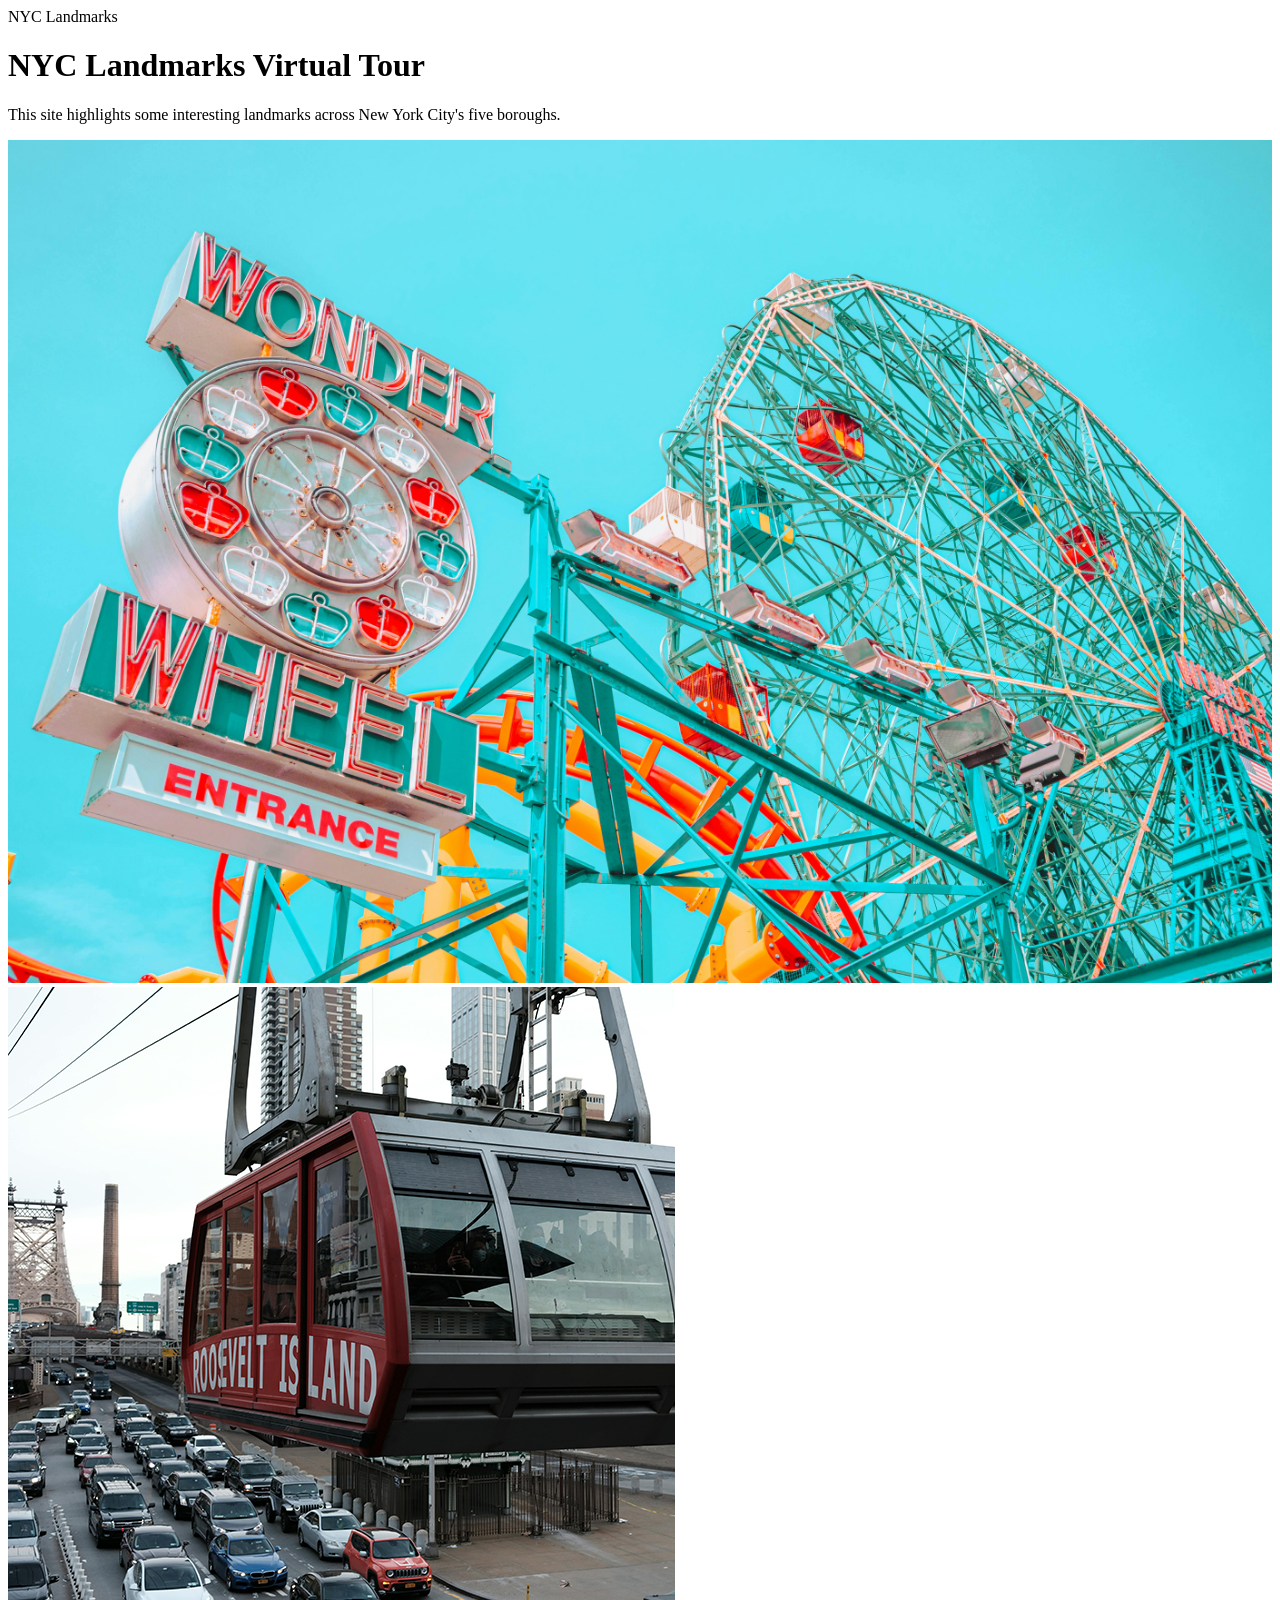
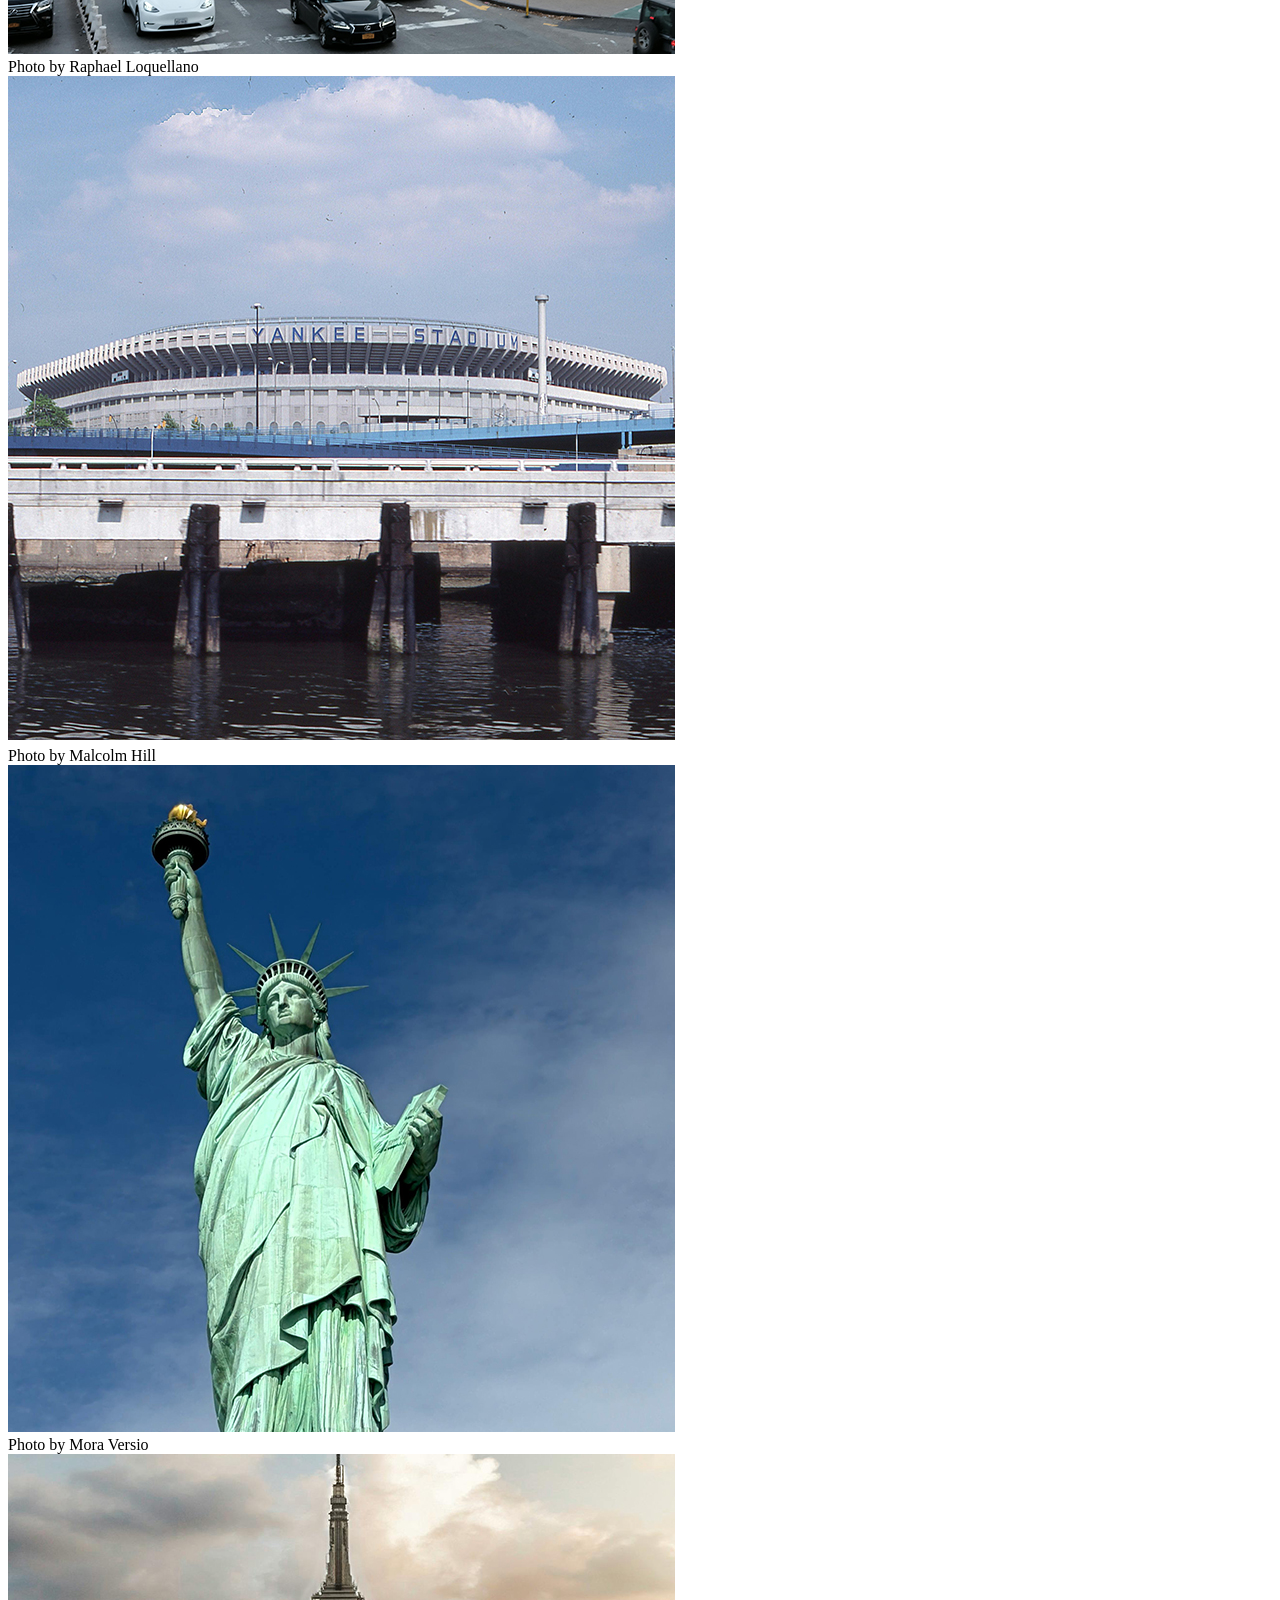
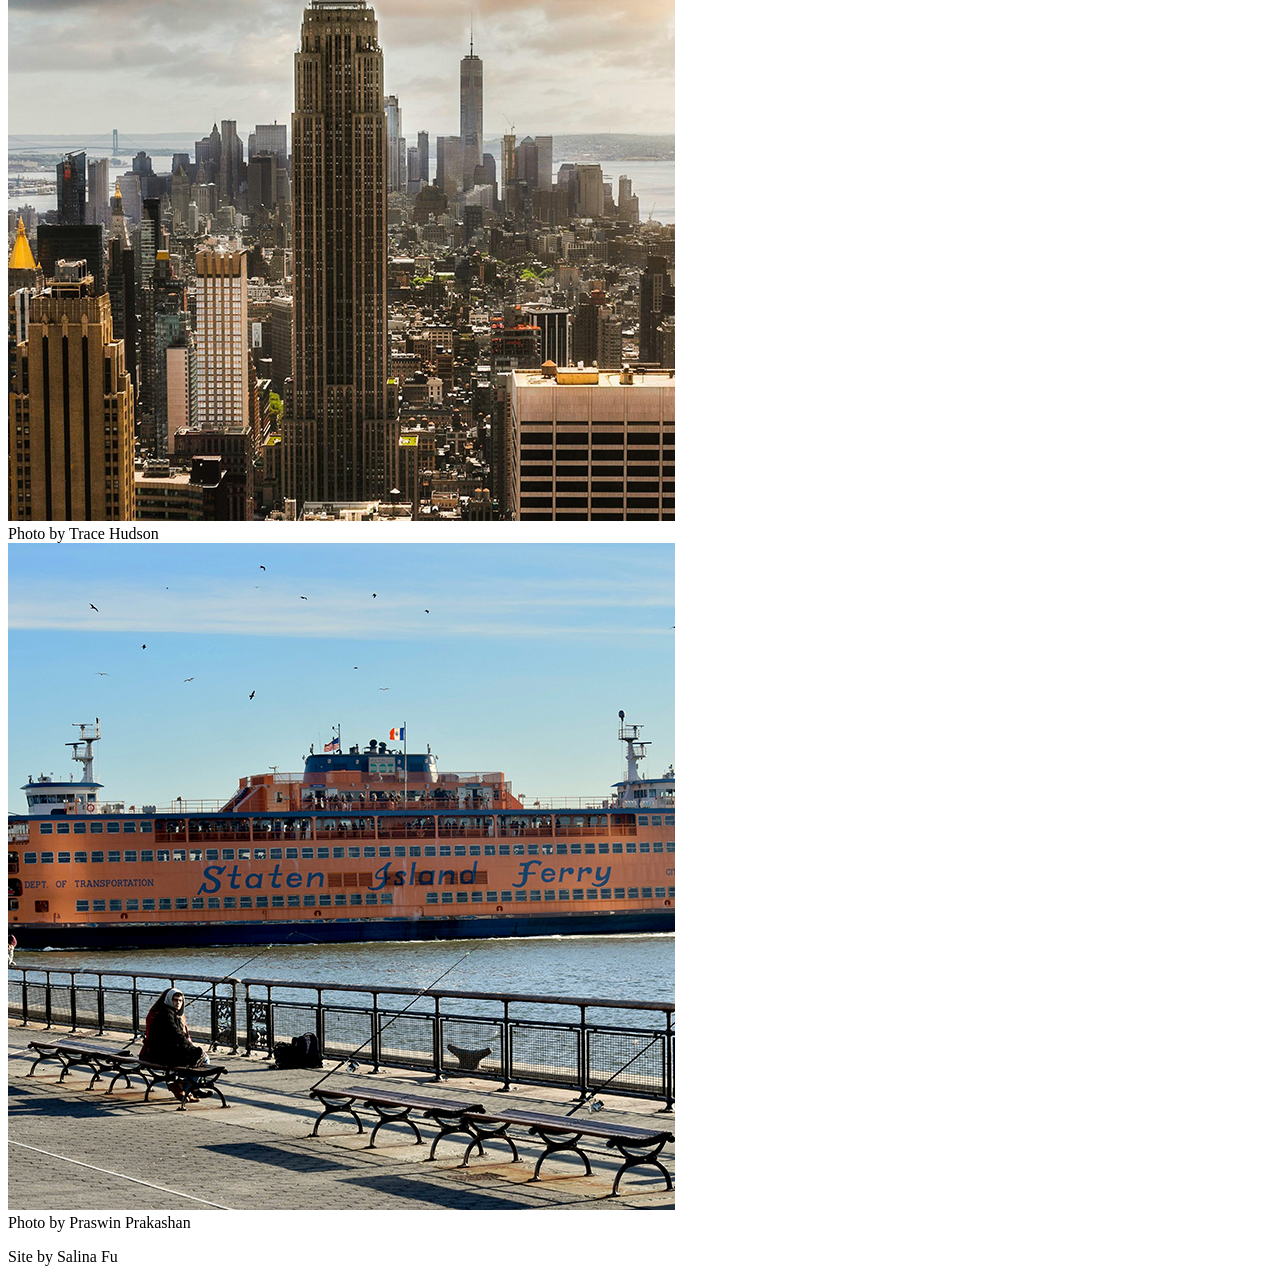
==== index.html @ 695ad131 "added picture tag" ====
<!DOCTYPE html>
<html lang="en">
<head>
    <meta charset="UTF-8">
    <meta name="viewport" content="width=device-width, initial-scale=1.0">
    <link rel="stylesheet" href="style.css">
    <title>Document</title>
</head>
<body>
    <header>
        <div class="site-title">NYC Landmarks</div>
    </header>

    <main>
        <h1>NYC Landmarks Virtual Tour</h1>
        <p class="intro">This site highlights some interesting landmarks across New York City's five boroughs.</p>

        <!-- Featured image using <picture> -->
        <picture>
            <!-- Large screens (desktop/tablet) -->
            <source
            media="(min-width: 645px)"
            srcset="images/pexels-kelsey-caroline-774981359-19122990.jpg">

            <!-- Small screens (mobile) -->
            <source
            media="(max-width: 644px)"
            srcset="images/square/pexels-kelsey-caroline-774981359-19122990.jpg">

            <!-- Fallback image -->
            <img
            src="images/square/pexels-kelsey-caroline-774981359-19122990.jpg"
            alt="Wonder Wheel ferris wheel at Coney Island">
        </picture>

        <div class="landmarks-grid">
            <!--
            <figure>
                <img src="images/square/pexels-kelsey-caroline-774981359-19122990.jpg" alt="Wonder Wheel ferris wheel at Coney Island">
                <figcaption><a href="https://www.pexels.com/photo/ferris-wheel-in-amusement-park-19122990/">Photo by Kelsey Caroline</a></figcaption>
          </figure>
          -->

            <figure>
                <img src="images/square/pexels-loquellano-12404963.jpg" alt="Roosevelt Island Tramway leaving Manhattan">
                <figcaption><a href="https://www.pexels.com/photo/cable-car-above-city-street-12404963/"></a>Photo by Raphael Loquellano</figcaption>
            </figure>

            <figure>
                <img src="images/square/pexels-malcolmhill-12360516.jpg" alt="Yankee Stadium seen from the water with stadium title visible.">
                <figcaption><a href="https://www.pexels.com/photo/yankee-stadium-under-the-blue-sky-12360516/"></a>Photo by Malcolm Hill</figcaption>
            </figure>

            <figure>
                <img src="images/square/pexels-mora-versio-2150673251-34091093.jpg" alt="Statue of Liberty from below looking up at it">
                <figcaption><a href="https://www.pexels.com/photo/statue-of-liberty-in-new-york-city-usa-34091093/"></a>Photo by Mora Versio</figcaption>
            </figure>

            <figure>
                <img src="images/square/pexels-tracehudson-2424391.jpg" alt="Empire State Building with lower Manhattan in the background">
                <figcaption><a href="https://www.pexels.com/photo/empire-state-building-2424391/"></a>Photo by Trace Hudson</figcaption>
            </figure>

            <figure>
                <img src="images/square/praswin-prakashan-YOCN1a1m_dg-unsplash.jpg" alt="Staten Island Ferry pulling into the dock">
                <figcaption><a href="https://unsplash.com/photos/a-large-ferry-boat-in-a-body-of-water-YOCN1a1m_dg"></a>Photo by Praswin Prakashan</figcaption>
            </figure>

        </div>

    </main>

    <footer>
        <p>Site by Salina Fu</p>
    </footer>

</body>
</html>
---- style.css ----
/* basic responsive image css */
img, video{
  max-width: 100%;
  height: auto;
}

.landmark-grid{
  display: grid;
  grid-gap: 1rem;
  grid-template-columns: repeat(auto-fit, minmax(250px, 1fr));
}

figure{ margin:0;}
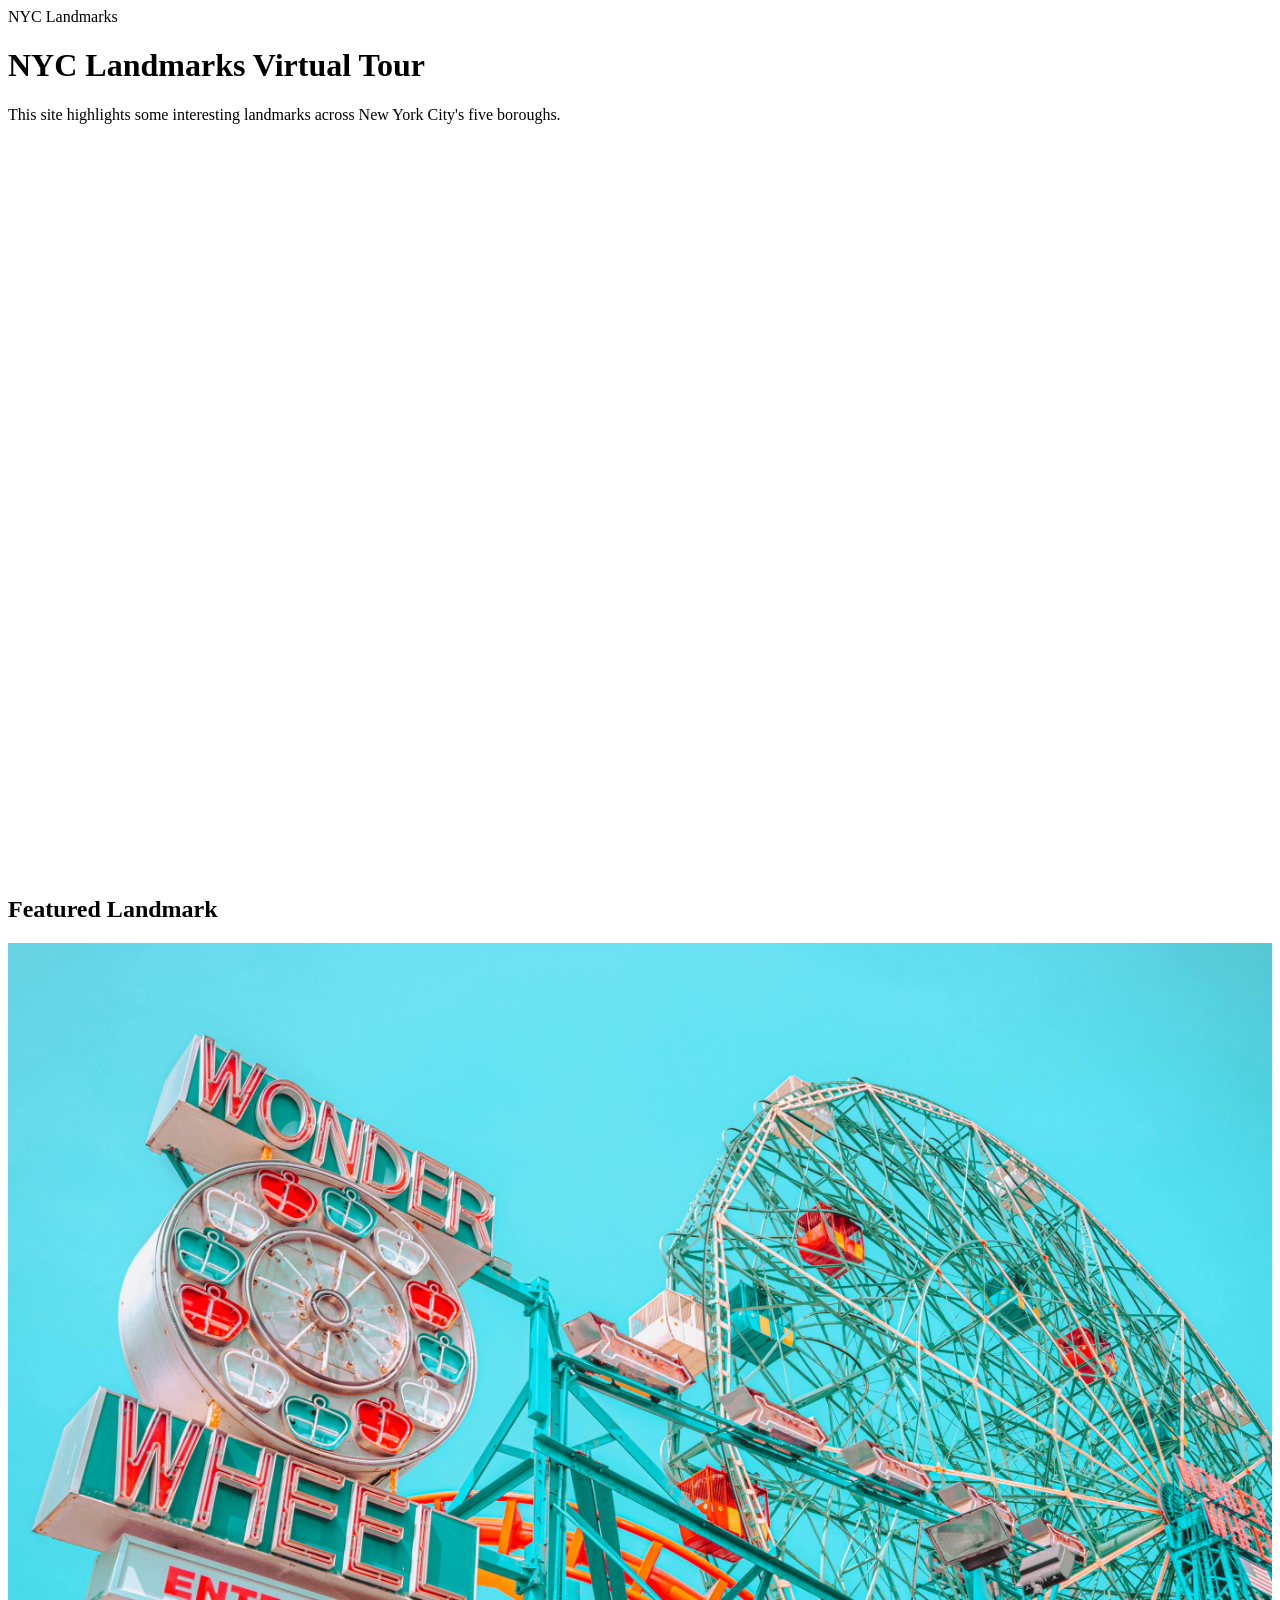
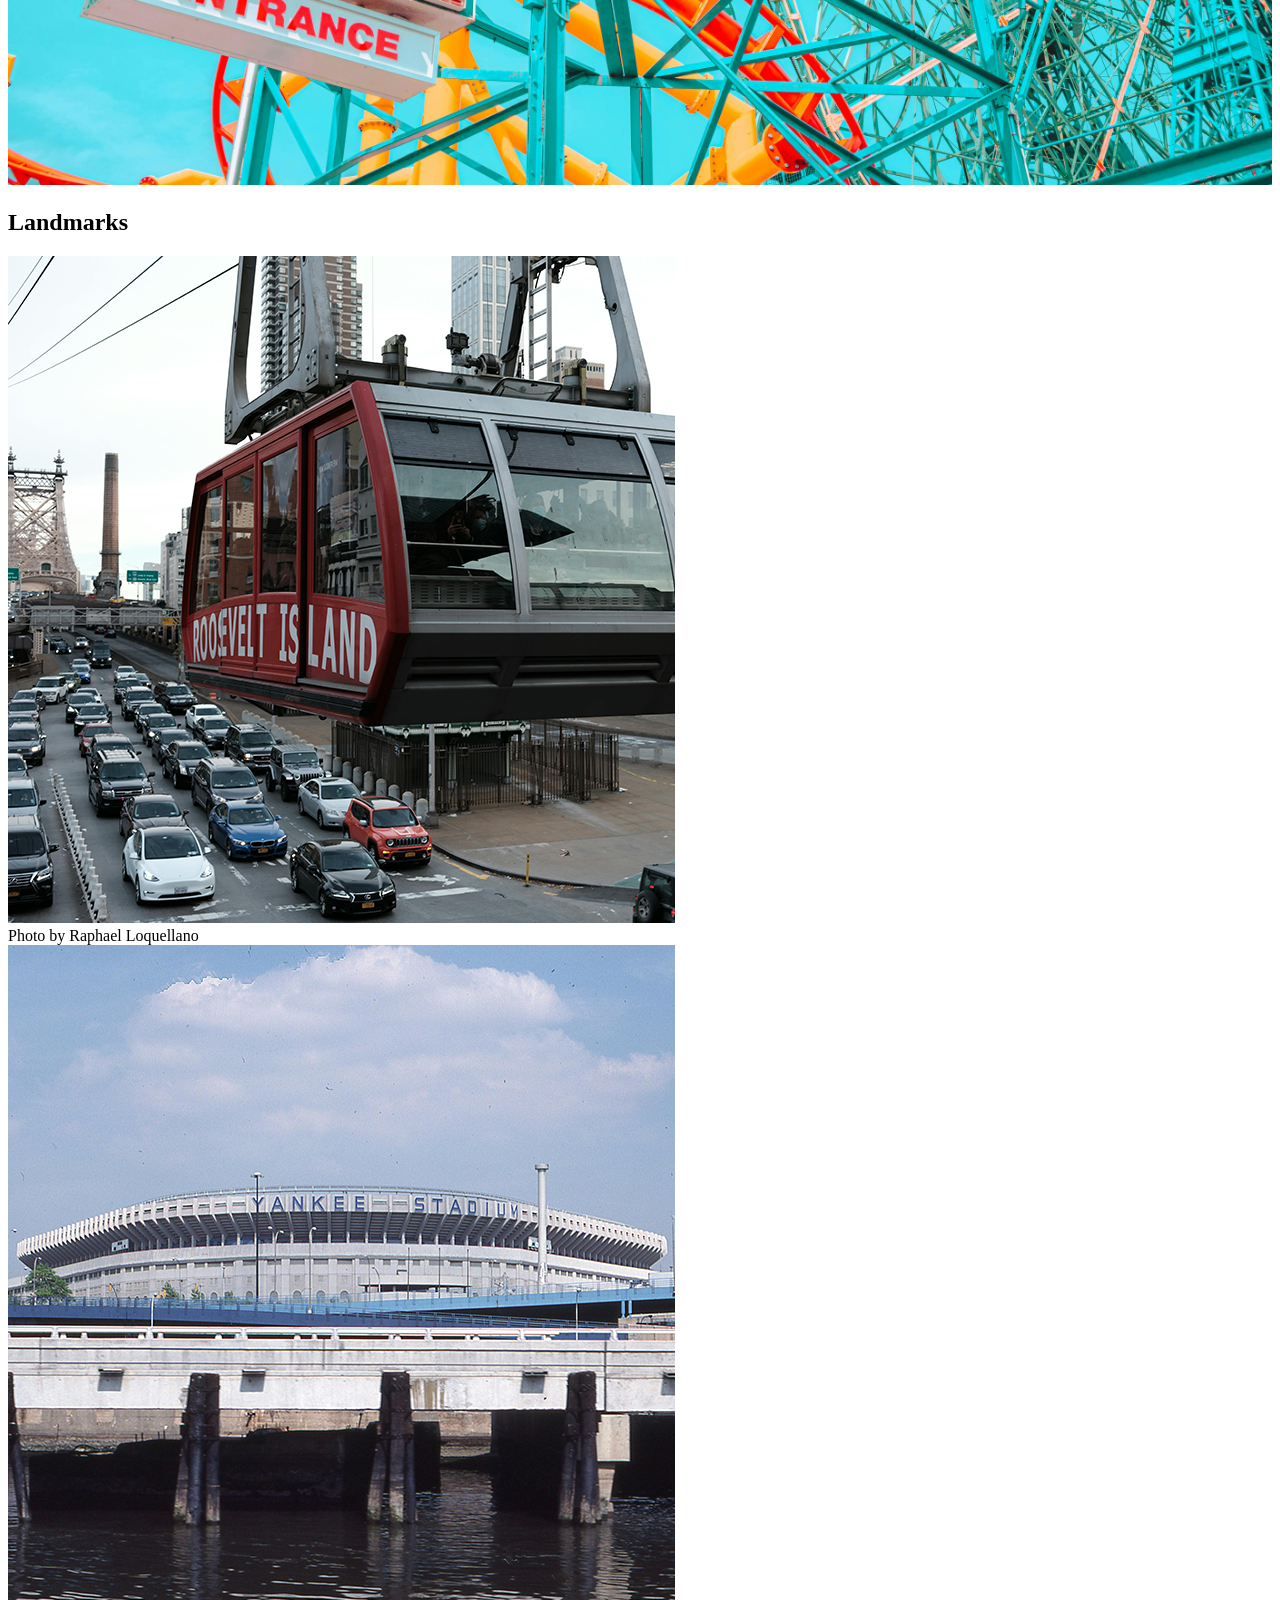
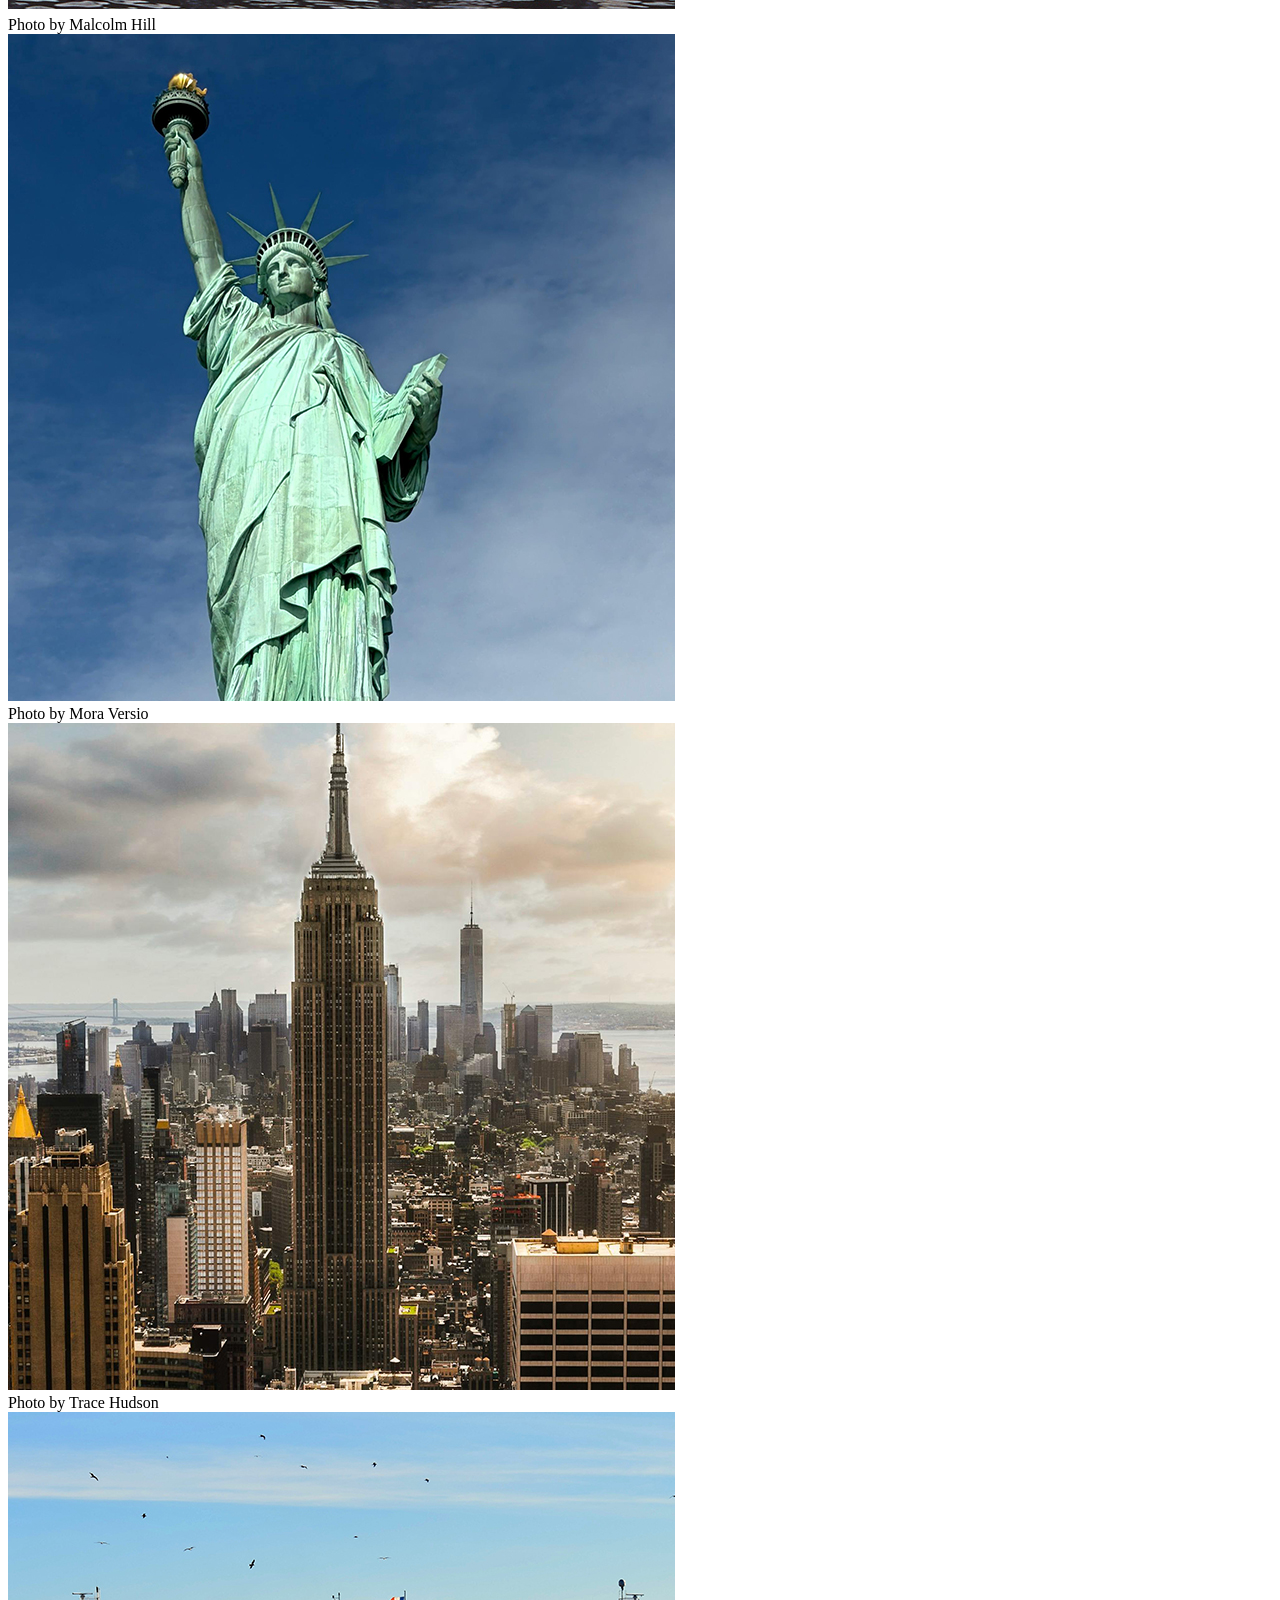
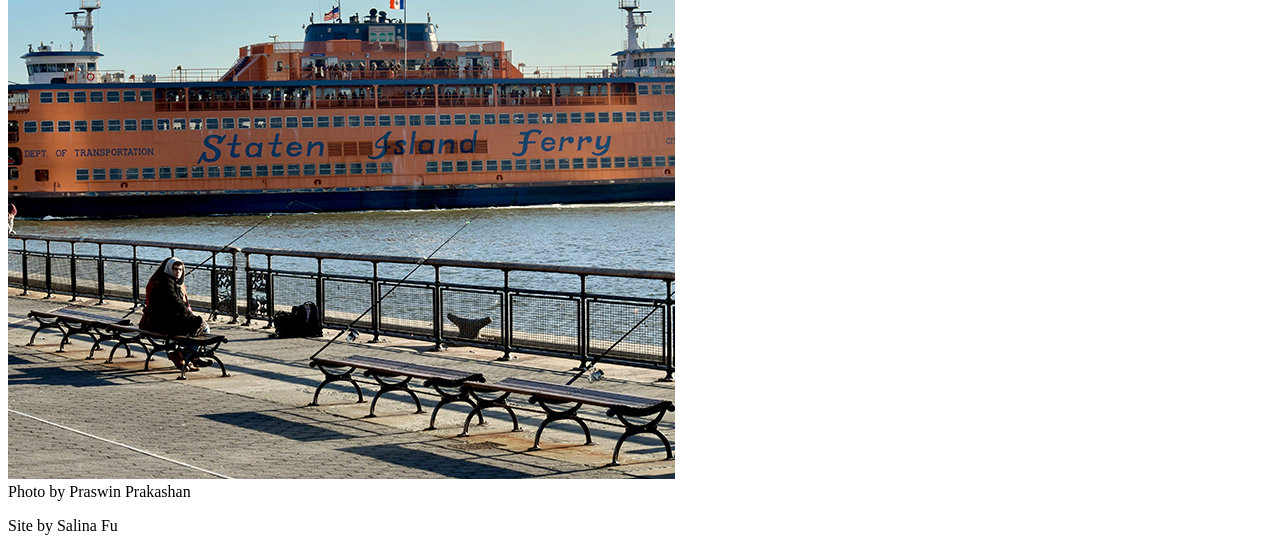
==== commit ec6c1862: "added videoWrapper and styling" ====
--- a/index.html
+++ b/index.html
@@ -15,59 +15,67 @@
         <h1>NYC Landmarks Virtual Tour</h1>
         <p class="intro">This site highlights some interesting landmarks across New York City's five boroughs.</p>
 
-        <!-- Featured image using <picture> -->
-        <picture>
-            <!-- Large screens (desktop/tablet) -->
-            <source
-            media="(min-width: 645px)"
-            srcset="images/pexels-kelsey-caroline-774981359-19122990.jpg">
-
-            <!-- Small screens (mobile) -->
-            <source
-            media="(max-width: 644px)"
-            srcset="images/square/pexels-kelsey-caroline-774981359-19122990.jpg">
-
-            <!-- Fallback image -->
-            <img
-            src="images/square/pexels-kelsey-caroline-774981359-19122990.jpg"
-            alt="Wonder Wheel ferris wheel at Coney Island">
-        </picture>
-
-        <div class="landmarks-grid">
-            <!--
-            <figure>
-                <img src="images/square/pexels-kelsey-caroline-774981359-19122990.jpg" alt="Wonder Wheel ferris wheel at Coney Island">
-                <figcaption><a href="https://www.pexels.com/photo/ferris-wheel-in-amusement-park-19122990/">Photo by Kelsey Caroline</a></figcaption>
-          </figure>
-          -->
-
-            <figure>
-                <img src="images/square/pexels-loquellano-12404963.jpg" alt="Roosevelt Island Tramway leaving Manhattan">
-                <figcaption><a href="https://www.pexels.com/photo/cable-car-above-city-street-12404963/"></a>Photo by Raphael Loquellano</figcaption>
-            </figure>
-
-            <figure>
-                <img src="images/square/pexels-malcolmhill-12360516.jpg" alt="Yankee Stadium seen from the water with stadium title visible.">
-                <figcaption><a href="https://www.pexels.com/photo/yankee-stadium-under-the-blue-sky-12360516/"></a>Photo by Malcolm Hill</figcaption>
-            </figure>
-
-            <figure>
-                <img src="images/square/pexels-mora-versio-2150673251-34091093.jpg" alt="Statue of Liberty from below looking up at it">
-                <figcaption><a href="https://www.pexels.com/photo/statue-of-liberty-in-new-york-city-usa-34091093/"></a>Photo by Mora Versio</figcaption>
-            </figure>
-
-            <figure>
-                <img src="images/square/pexels-tracehudson-2424391.jpg" alt="Empire State Building with lower Manhattan in the background">
-                <figcaption><a href="https://www.pexels.com/photo/empire-state-building-2424391/"></a>Photo by Trace Hudson</figcaption>
-            </figure>
-
-            <figure>
-                <img src="images/square/praswin-prakashan-YOCN1a1m_dg-unsplash.jpg" alt="Staten Island Ferry pulling into the dock">
-                <figcaption><a href="https://unsplash.com/photos/a-large-ferry-boat-in-a-body-of-water-YOCN1a1m_dg"></a>Photo by Praswin Prakashan</figcaption>
-            </figure>
-
+        <div class="videoWrapper ratio-16-9">
+            <iframe width="560" height="315" src="https://www.youtube.com/embed/8jrtg1jNnNs?si=I727Wo8IMQYbMWO5" title="YouTube video player" frameborder="0" allow="accelerometer; autoplay; clipboard-write; encrypted-media; gyroscope; picture-in-picture; web-share" referrerpolicy="strict-origin-when-cross-origin" allowfullscreen></iframe>
         </div>
 
+        <section>
+        <!-- Featured image using <picture> -->
+            <h2>Featured Landmark</h2>
+            <picture>
+                <!-- Large screens (desktop/tablet) -->
+                <source
+                media="(min-width: 645px)"
+                srcset="images/pexels-kelsey-caroline-774981359-19122990.jpg">
+
+                <!-- Small screens (mobile) -->
+                <source
+                media="(max-width: 644px)"
+                srcset="images/square/pexels-kelsey-caroline-774981359-19122990.jpg">
+
+                <!-- Fallback image -->
+                <img
+                src="images/square/pexels-kelsey-caroline-774981359-19122990.jpg"
+                alt="Wonder Wheel ferris wheel at Coney Island">
+        </section>
+
+        <section class="landmarks">
+            <h2>Landmarks</h2>
+            <div class="landmarks-grid">
+                <!--
+                <figure>
+                    <img src="images/square/pexels-kelsey-caroline-774981359-19122990.jpg" alt="Wonder Wheel ferris wheel at Coney Island">
+                    <figcaption><a href="https://www.pexels.com/photo/ferris-wheel-in-amusement-park-19122990/">Photo by Kelsey Caroline</a></figcaption>
+            </figure>
+            -->
+
+                <figure>
+                    <img src="images/square/pexels-loquellano-12404963.jpg" alt="Roosevelt Island Tramway leaving Manhattan">
+                    <figcaption><a href="https://www.pexels.com/photo/cable-car-above-city-street-12404963/"></a>Photo by Raphael Loquellano</figcaption>
+                </figure>
+
+                <figure>
+                    <img src="images/square/pexels-malcolmhill-12360516.jpg" alt="Yankee Stadium seen from the water with stadium title visible.">
+                    <figcaption><a href="https://www.pexels.com/photo/yankee-stadium-under-the-blue-sky-12360516/"></a>Photo by Malcolm Hill</figcaption>
+                </figure>
+
+                <figure>
+                    <img src="images/square/pexels-mora-versio-2150673251-34091093.jpg" alt="Statue of Liberty from below looking up at it">
+                    <figcaption><a href="https://www.pexels.com/photo/statue-of-liberty-in-new-york-city-usa-34091093/"></a>Photo by Mora Versio</figcaption>
+                </figure>
+
+                <figure>
+                    <img src="images/square/pexels-tracehudson-2424391.jpg" alt="Empire State Building with lower Manhattan in the background">
+                    <figcaption><a href="https://www.pexels.com/photo/empire-state-building-2424391/"></a>Photo by Trace Hudson</figcaption>
+                </figure>
+
+                <figure>
+                    <img src="images/square/praswin-prakashan-YOCN1a1m_dg-unsplash.jpg" alt="Staten Island Ferry pulling into the dock">
+                    <figcaption><a href="https://unsplash.com/photos/a-large-ferry-boat-in-a-body-of-water-YOCN1a1m_dg"></a>Photo by Praswin Prakashan</figcaption>
+                </figure>
+
+            </div>
+        </section>
     </main>
 
     <footer>
--- a/style.css
+++ b/style.css
@@ -12,3 +12,24 @@
 }
 
 figure{ margin:0;}
+
+.videoWrapper {
+	position: relative;
+	padding-top: 25px;
+	height: 0;
+  clear:both;
+}
+
+/* 16:9 aspect ratio wrapper */
+.videoWrapper.ratio-16-9{
+    padding-bottom: 56.25%; /* 9 ÷ 16 = .5625 which is 56.25% */
+}
+
+.videoWrapper iframe {
+	position: absolute;
+	top: 0;
+	left: 0;
+	width: 100%;
+	height: 100%;
+}
+
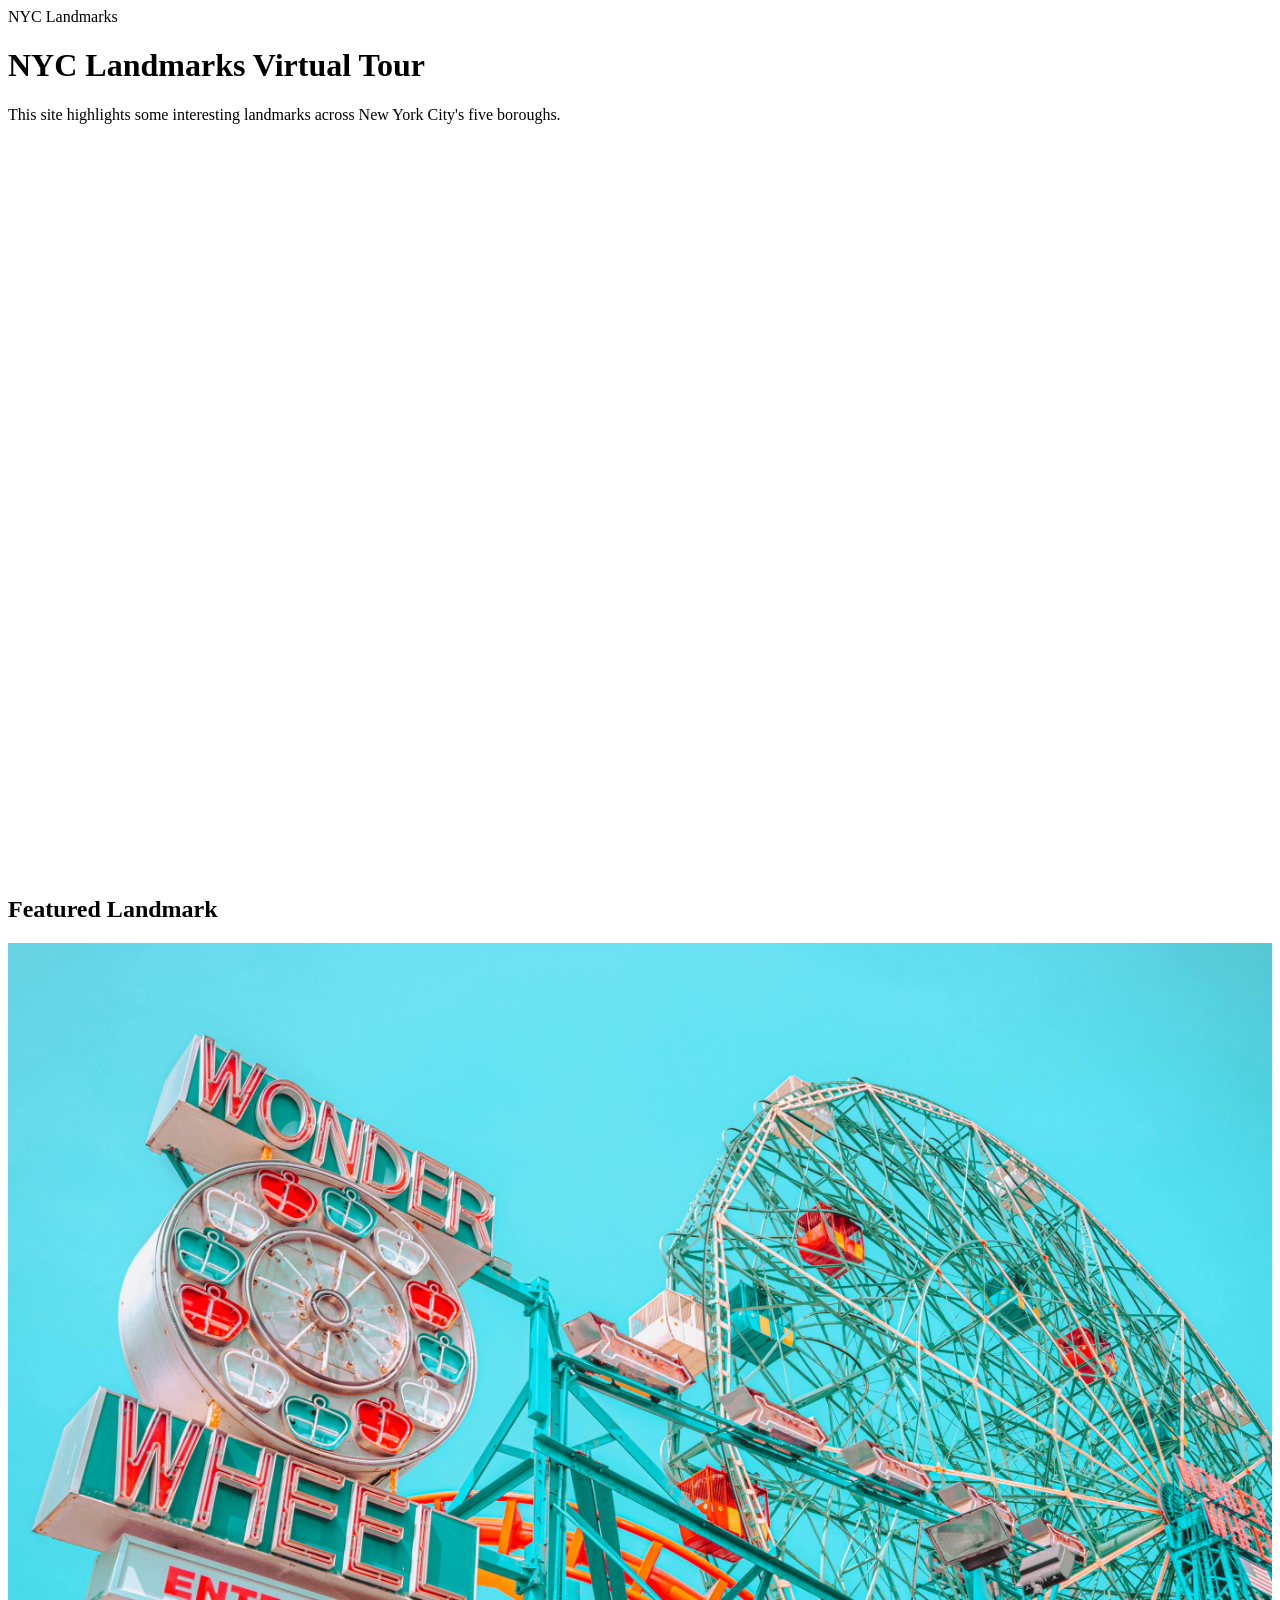
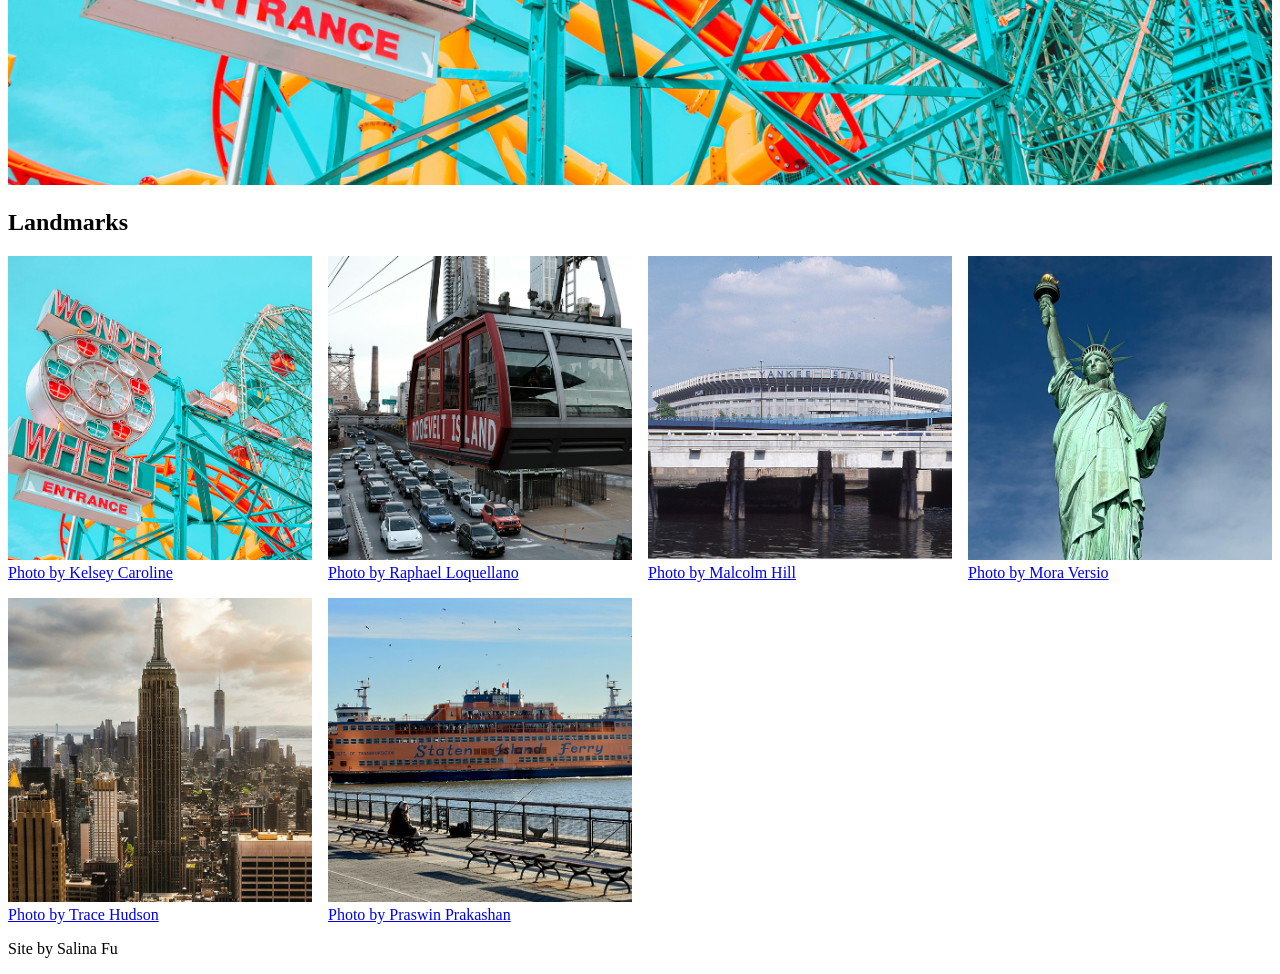
==== commit da04863f: "resolved professor's feedback" ====
--- a/index.html
+++ b/index.html
@@ -1,11 +1,13 @@
 <!DOCTYPE html>
 <html lang="en">
+
 <head>
     <meta charset="UTF-8">
     <meta name="viewport" content="width=device-width, initial-scale=1.0">
     <link rel="stylesheet" href="style.css">
     <title>Document</title>
 </head>
+
 <body>
     <header>
         <div class="site-title">NYC Landmarks</div>
@@ -16,62 +18,73 @@
         <p class="intro">This site highlights some interesting landmarks across New York City's five boroughs.</p>
 
         <div class="videoWrapper ratio-16-9">
-            <iframe width="560" height="315" src="https://www.youtube.com/embed/8jrtg1jNnNs?si=I727Wo8IMQYbMWO5" title="YouTube video player" frameborder="0" allow="accelerometer; autoplay; clipboard-write; encrypted-media; gyroscope; picture-in-picture; web-share" referrerpolicy="strict-origin-when-cross-origin" allowfullscreen></iframe>
+            <iframe width="560" height="315" src="https://www.youtube.com/embed/8jrtg1jNnNs?si=I727Wo8IMQYbMWO5"
+                title="YouTube video player" frameborder="0"
+                allow="accelerometer; autoplay; clipboard-write; encrypted-media; gyroscope; picture-in-picture; web-share"
+                referrerpolicy="strict-origin-when-cross-origin" allowfullscreen></iframe>
         </div>
 
-        <section>
-        <!-- Featured image using <picture> -->
+        <section class="featured-image">
+            <!-- Featured image using <picture> -->
             <h2>Featured Landmark</h2>
             <picture>
                 <!-- Large screens (desktop/tablet) -->
-                <source
-                media="(min-width: 645px)"
-                srcset="images/pexels-kelsey-caroline-774981359-19122990.jpg">
+                <source media="(min-width: 645px)" srcset="images/pexels-kelsey-caroline-774981359-19122990.jpg">
 
                 <!-- Small screens (mobile) -->
-                <source
-                media="(max-width: 644px)"
-                srcset="images/square/pexels-kelsey-caroline-774981359-19122990.jpg">
+                <source media="(max-width: 644px)" srcset="images/square/pexels-kelsey-caroline-774981359-19122990.jpg">
 
                 <!-- Fallback image -->
-                <img
-                src="images/square/pexels-kelsey-caroline-774981359-19122990.jpg"
-                alt="Wonder Wheel ferris wheel at Coney Island">
+                <img src="images/square/pexels-kelsey-caroline-774981359-19122990.jpg"
+                    alt="Wonder Wheel ferris wheel at Coney Island">
+            </picture>
         </section>
 
         <section class="landmarks">
             <h2>Landmarks</h2>
             <div class="landmarks-grid">
-                <!--
                 <figure>
-                    <img src="images/square/pexels-kelsey-caroline-774981359-19122990.jpg" alt="Wonder Wheel ferris wheel at Coney Island">
-                    <figcaption><a href="https://www.pexels.com/photo/ferris-wheel-in-amusement-park-19122990/">Photo by Kelsey Caroline</a></figcaption>
-            </figure>
-            -->
-
-                <figure>
-                    <img src="images/square/pexels-loquellano-12404963.jpg" alt="Roosevelt Island Tramway leaving Manhattan">
-                    <figcaption><a href="https://www.pexels.com/photo/cable-car-above-city-street-12404963/"></a>Photo by Raphael Loquellano</figcaption>
+                    <img src="images/square/pexels-kelsey-caroline-774981359-19122990.jpg"
+                        alt="Wonder Wheel ferris wheel at Coney Island">
+                    <figcaption><a href="https://www.pexels.com/photo/ferris-wheel-in-amusement-park-19122990/">Photo by
+                            Kelsey Caroline</a></figcaption>
                 </figure>
 
                 <figure>
-                    <img src="images/square/pexels-malcolmhill-12360516.jpg" alt="Yankee Stadium seen from the water with stadium title visible.">
-                    <figcaption><a href="https://www.pexels.com/photo/yankee-stadium-under-the-blue-sky-12360516/"></a>Photo by Malcolm Hill</figcaption>
+                    <img src="images/square/pexels-loquellano-12404963.jpg"
+                        alt="Roosevelt Island Tramway leaving Manhattan">
+                    <figcaption><a href="https://www.pexels.com/photo/cable-car-above-city-street-12404963/">Photo by
+                            Raphael Loquellano</a></figcaption>
                 </figure>
 
                 <figure>
-                    <img src="images/square/pexels-mora-versio-2150673251-34091093.jpg" alt="Statue of Liberty from below looking up at it">
-                    <figcaption><a href="https://www.pexels.com/photo/statue-of-liberty-in-new-york-city-usa-34091093/"></a>Photo by Mora Versio</figcaption>
+                    <img src="images/square/pexels-malcolmhill-12360516.jpg"
+                        alt="Yankee Stadium seen from the water with stadium title visible.">
+                    <figcaption><a href="https://www.pexels.com/photo/yankee-stadium-under-the-blue-sky-12360516/">Photo
+                            by Malcolm Hill</a></figcaption>
                 </figure>
 
                 <figure>
-                    <img src="images/square/pexels-tracehudson-2424391.jpg" alt="Empire State Building with lower Manhattan in the background">
-                    <figcaption><a href="https://www.pexels.com/photo/empire-state-building-2424391/"></a>Photo by Trace Hudson</figcaption>
+                    <img src="images/square/pexels-mora-versio-2150673251-34091093.jpg"
+                        alt="Statue of Liberty from below looking up at it">
+                    <figcaption><a
+                            href="https://www.pexels.com/photo/statue-of-liberty-in-new-york-city-usa-34091093/">Photo
+                            by Mora Versio</a></figcaption>
                 </figure>
 
                 <figure>
-                    <img src="images/square/praswin-prakashan-YOCN1a1m_dg-unsplash.jpg" alt="Staten Island Ferry pulling into the dock">
-                    <figcaption><a href="https://unsplash.com/photos/a-large-ferry-boat-in-a-body-of-water-YOCN1a1m_dg"></a>Photo by Praswin Prakashan</figcaption>
+                    <img src="images/square/pexels-tracehudson-2424391.jpg"
+                        alt="Empire State Building with lower Manhattan in the background">
+                    <figcaption><a href="https://www.pexels.com/photo/empire-state-building-2424391/">Photo by Trace
+                            Hudson</a></figcaption>
+                </figure>
+
+                <figure>
+                    <img src="images/square/praswin-prakashan-YOCN1a1m_dg-unsplash.jpg"
+                        alt="Staten Island Ferry pulling into the dock">
+                    <figcaption><a
+                            href="https://unsplash.com/photos/a-large-ferry-boat-in-a-body-of-water-YOCN1a1m_dg">Photo
+                            by Praswin Prakashan</a></figcaption>
                 </figure>
 
             </div>
@@ -83,4 +96,5 @@
     </footer>
 
 </body>
+
 </html>
--- a/style.css
+++ b/style.css
@@ -5,7 +5,7 @@
   height: auto;
 }
 
-.landmark-grid{
+.landmarks-grid{
   display: grid;
   grid-gap: 1rem;
   grid-template-columns: repeat(auto-fit, minmax(250px, 1fr));
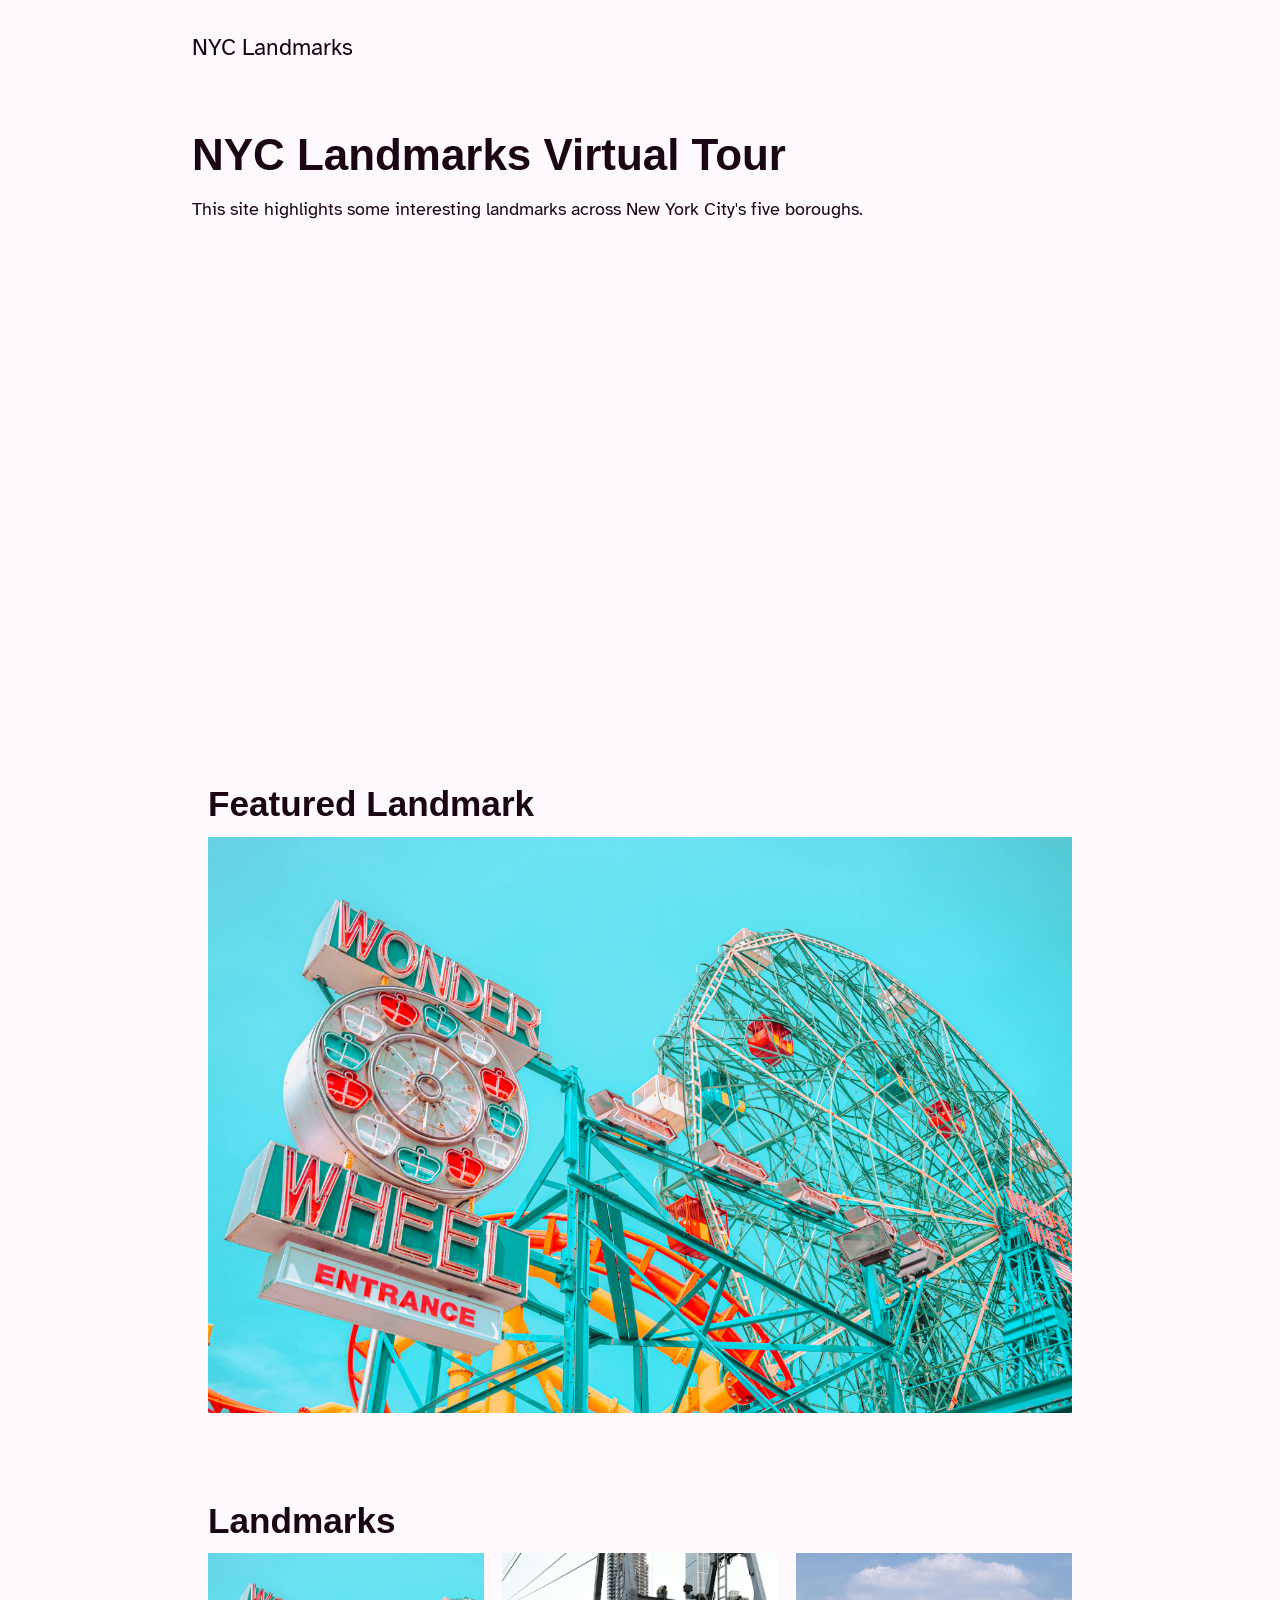
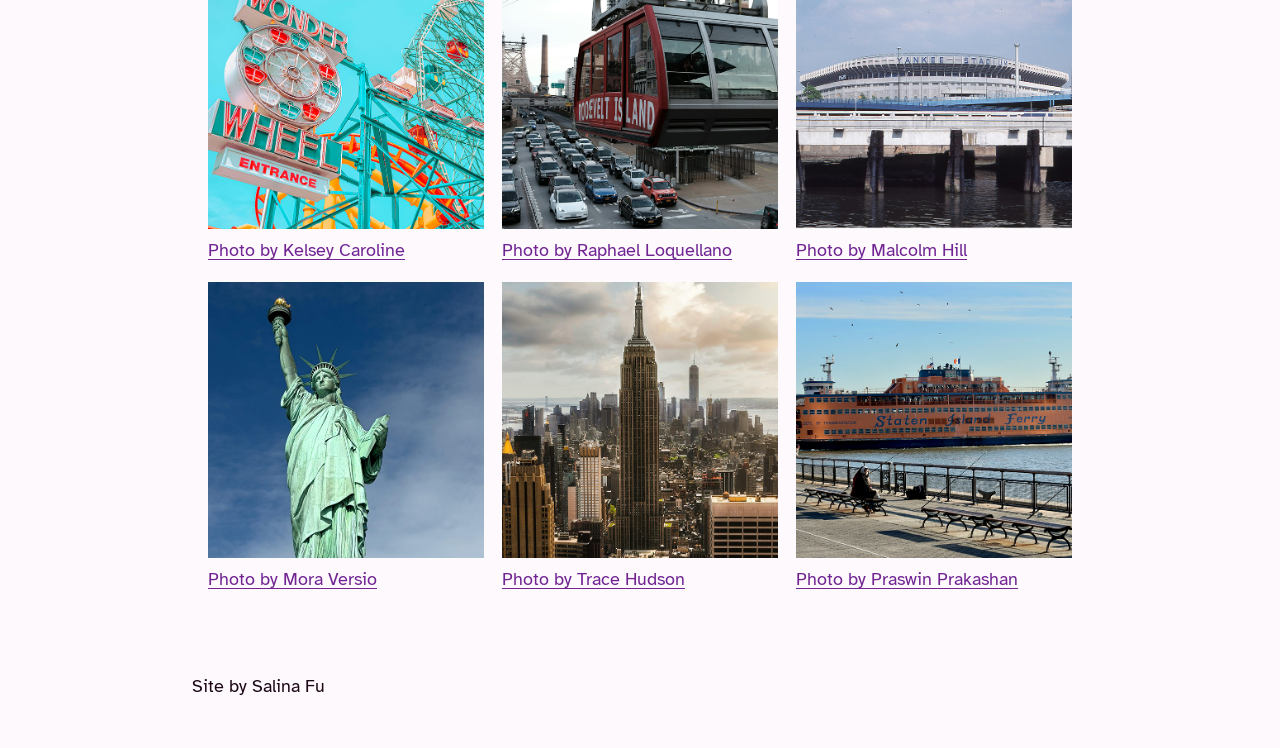
==== commit 5449027f: "linked tokens.css to index" ====
--- a/index.html
+++ b/index.html
@@ -4,6 +4,7 @@
 <head>
     <meta charset="UTF-8">
     <meta name="viewport" content="width=device-width, initial-scale=1.0">
+    <link rel="stylesheet" href="tokens.css">
     <link rel="stylesheet" href="style.css">
     <title>Document</title>
 </head>
--- a/tokens.css
+++ b/tokens.css
@@ -0,0 +1,189 @@
+@import url("https://fonts.googleapis.com/css2?family=Allkin&family=Atkinson+Hyperlegible&display=swap");
+
+/* Design System Tokens: Set Base CSS variable values. */
+:root {
+  /* Typographic Styles */
+  --text-size-xs: 0.64rem;
+  --text-size-sm: 0.8rem;
+  --text-size-md: 1rem;
+  --text-size-lg: 1.25rem;
+  --text-size-xl: 1.563rem;
+  --text-size-2xl: 1.953rem;
+  --text-size-3xl: 2.441rem;
+  --line-height-base: 1.5;
+  --line-height-headings: 1.15;
+  --headings-family: "Allkin", sans-serif;
+  --base-family: "Atkinson Hyperlegible", sans-serif;
+
+  /* Color Styles */
+  --primary-text: #1B0616;
+  --primary-background: #FEF9FC;
+  --action: #702593;
+  --action-hover: #4F166A;
+  --button-text: #FFFFFF;
+
+  --alternate-text: #9E006C;
+  --alternate-background: #EEE5FF;
+  --alternate-action: #067604;
+  --alternate-action-hover: #054804;
+  --alternate-button-text: #FFFFFF;
+
+  /* Spacing Units */
+  --space-unit: 0.2222222222222222rem;
+  --space-1: calc(var(--space-unit) * 1);
+  --space-2: calc(var(--space-unit) * 2);
+  --space-3: calc(var(--space-unit) * 3);
+  --space-4: calc(var(--space-unit) * 4);
+  --space-6: calc(var(--space-unit) * 6);
+  --space-8: calc(var(--space-unit) * 8);
+  --space-12: calc(var(--space-unit) * 12);
+  --space-16: calc(var(--space-unit) * 16);
+  --space-24: calc(var(--space-unit) * 24);
+  --space-32: calc(var(--space-unit) * 32);
+
+  /* Layout Styles */
+  --page-width: 53.333rem;
+  --grid-gap: var(--space-4);
+  --section-spacing: var(--space-12);
+  --content-padding: var(--space-4);
+}
+
+html {
+  font-size: 18px;
+}
+
+* {
+  box-sizing: border-box;
+}
+
+body {
+  margin: 0;
+  font-family: var(--base-family);
+  font-size: var(--text-size-md);
+  line-height: var(--line-height-base);
+  color: var(--primary-text);
+  background-color: var(--primary-background);
+  overflow-wrap: break-word;
+}
+
+/* Typography */
+h1, h2, h3, h4, h5, h6 {
+  font-family: var(--headings-family);
+  line-height: var(--line-height-headings);
+}
+
+h1 {
+  font-size: var(--text-size-3xl);
+}
+
+h2 {
+  font-size: var(--text-size-2xl);
+}
+
+h3 {
+  font-size: var(--text-size-xl);
+}
+
+h4 {
+  font-size: var(--text-size-lg);
+}
+
+h5 {
+  font-size: var(--text-size-md);
+}
+
+h6 {
+  font-size: var(--text-size-sm);
+}
+
+
+/* Clean heading defaults assuming parent sections handle top spacing */
+h1 {
+  margin-block-start: 0;
+  margin-block-end: var(--space-4); /* 16px on 4px base */
+}
+
+h2 {
+  margin-block-start: 0;
+  margin-block-end: var(--space-3); /* 12px on 4px base */
+}
+
+h3 {
+  margin-block-start: 0;
+  margin-block-end: var(--space-2); /* 8px on 4px base */
+}
+
+h4, h5, h6 {
+  margin-block-start: 0;
+  margin-block-end: var(--space-2); /* 8px on 4px base */
+}
+
+p, ul, ol {
+  margin: 0 0 var(--space-4);
+}
+
+small {
+  font-size: var(--text-size-sm);
+}
+
+/* Layout */
+header, main, footer {
+  max-width: var(--page-width);
+  margin-inline: auto;
+  padding: var(--space-8);
+}
+
+section, .alternate {
+  padding: var(--content-padding);
+}
+
+section + section {
+  margin-top: var(--section-spacing);
+}
+
+/* Site identity stays separate from the page heading. */
+.site-title {
+  font-size: var(--text-size-lg);
+}
+
+/* Add the alternate class to an element to apply alternate styling. */
+.alternate {
+  --action: var(--alternate-action);
+  --action-hover: var(--alternate-action-hover);
+  --button-text: var(--alternate-button-text);
+  color: var(--alternate-text);
+  background-color: var(--alternate-background);
+}
+
+/* Links and buttons */
+a {
+  color: var(--action);
+  text-decoration: underline;
+  text-underline-offset: 0.15em;
+}
+
+a:hover {
+  color: var(--action-hover);
+}
+
+button, .button {
+  display: inline-block;
+  border: 0;
+  padding: var(--space-3) var(--space-4);
+  font: inherit;
+  color: var(--button-text);
+  background-color: var(--action);
+  text-decoration: none;
+  cursor: pointer;
+}
+
+button:hover, .button:hover {
+  color: var(--button-text);
+  background-color: var(--action-hover);
+}
+
+a:focus-visible, button:focus-visible {
+  outline: 3px solid currentColor;
+  outline-offset: 4px;
+}
+
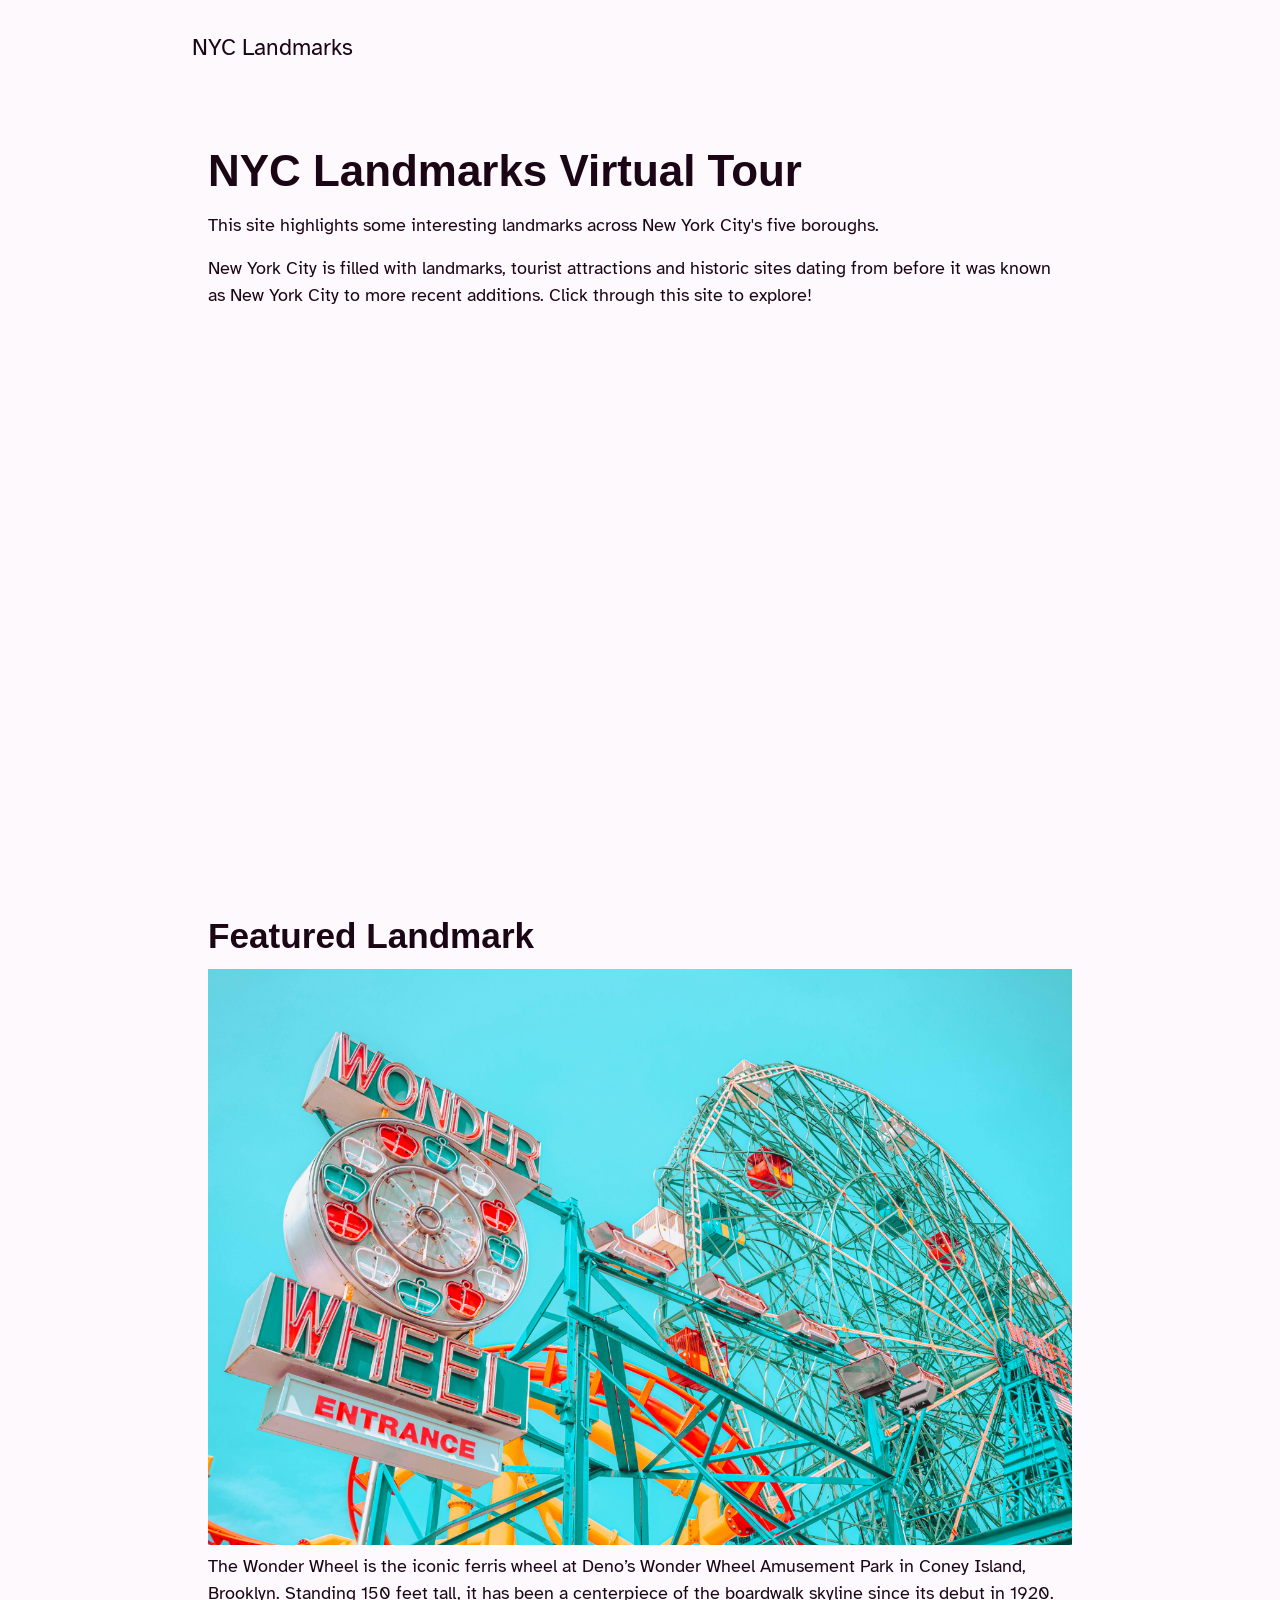
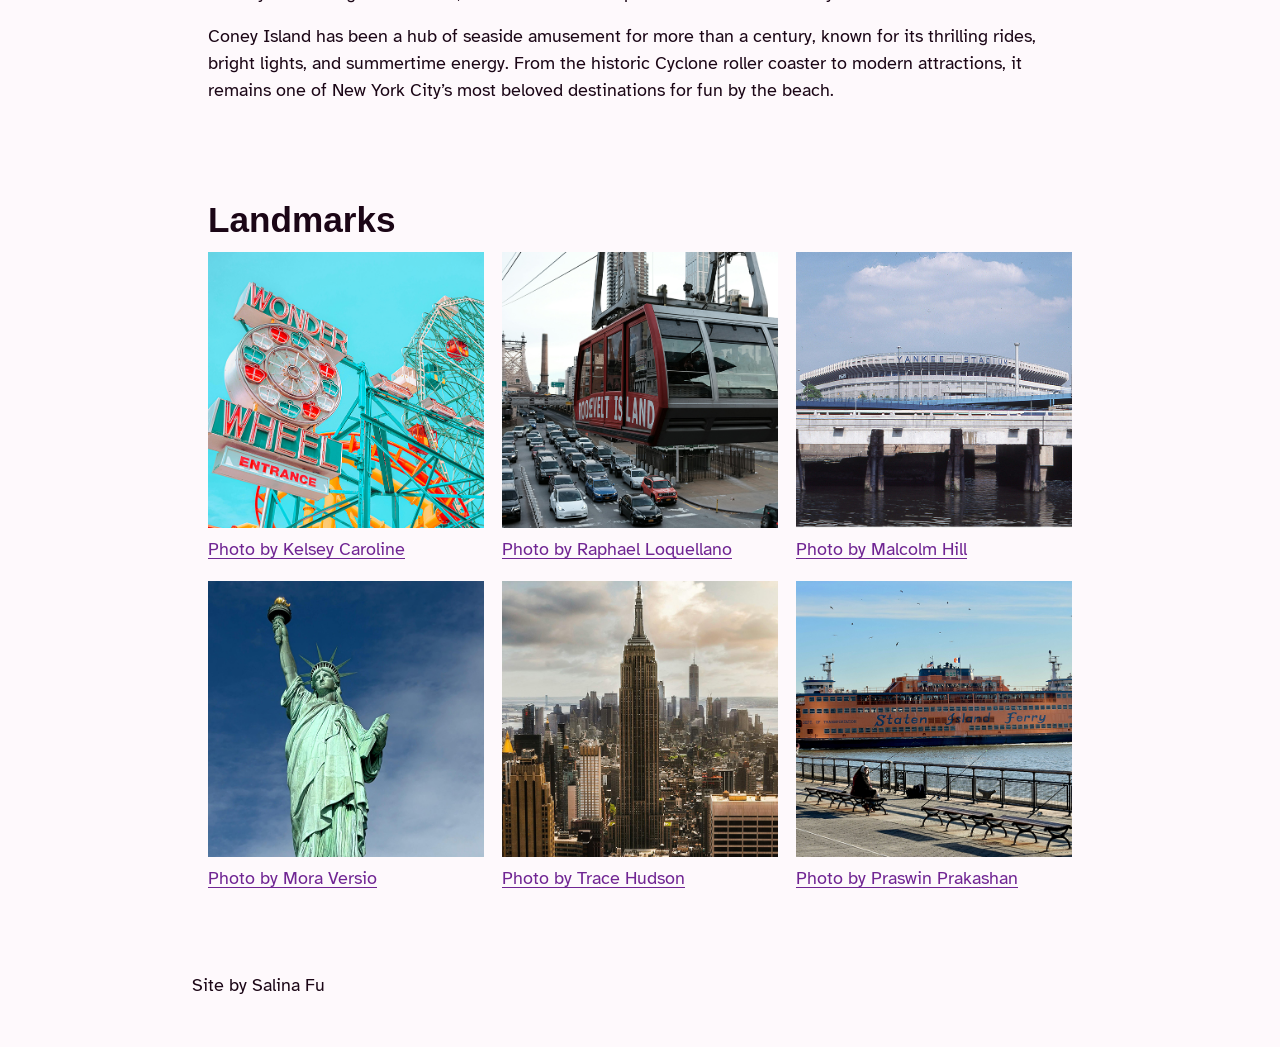
==== commit 288a6cc6: "added intro section and new paragraph tags to featured landmark" ====
--- a/index.html
+++ b/index.html
@@ -15,15 +15,18 @@
     </header>
 
     <main>
-        <h1>NYC Landmarks Virtual Tour</h1>
-        <p class="intro">This site highlights some interesting landmarks across New York City's five boroughs.</p>
-
-        <div class="videoWrapper ratio-16-9">
-            <iframe width="560" height="315" src="https://www.youtube.com/embed/8jrtg1jNnNs?si=I727Wo8IMQYbMWO5"
-                title="YouTube video player" frameborder="0"
-                allow="accelerometer; autoplay; clipboard-write; encrypted-media; gyroscope; picture-in-picture; web-share"
-                referrerpolicy="strict-origin-when-cross-origin" allowfullscreen></iframe>
-        </div>
+        <section>
+            <h1>NYC Landmarks Virtual Tour</h1>
+            <p class="intro">This site highlights some interesting landmarks across New York City's five boroughs.</p>
+            <p>New York City is filled with landmarks, tourist attractions and historic sites dating from before it was known as New York City to more recent additions. Click through this site to explore!</p>
+        
+            <div class="videoWrapper ratio-16-9">
+                <iframe width="560" height="315" src="https://www.youtube.com/embed/8jrtg1jNnNs?si=I727Wo8IMQYbMWO5"
+                    title="YouTube video player" frameborder="0"
+                    allow="accelerometer; autoplay; clipboard-write; encrypted-media; gyroscope; picture-in-picture; web-share"
+                    referrerpolicy="strict-origin-when-cross-origin" allowfullscreen></iframe>
+            </div>
+        </section>
 
         <section class="featured-image">
             <!-- Featured image using <picture> -->
@@ -39,6 +42,10 @@
                 <img src="images/square/pexels-kelsey-caroline-774981359-19122990.jpg"
                     alt="Wonder Wheel ferris wheel at Coney Island">
             </picture>
+            
+            <p>The Wonder Wheel is the iconic ferris wheel at Deno’s Wonder Wheel Amusement Park in Coney Island, Brooklyn. Standing 150 feet tall, it has been a centerpiece of the boardwalk skyline since its debut in 1920.</p>
+            
+            <p>Coney Island has been a hub of seaside amusement for more than a century, known for its thrilling rides, bright lights, and summertime energy. From the historic Cyclone roller coaster to modern attractions, it remains one of New York City’s most beloved destinations for fun by the beach.</p>
         </section>
 
         <section class="landmarks">
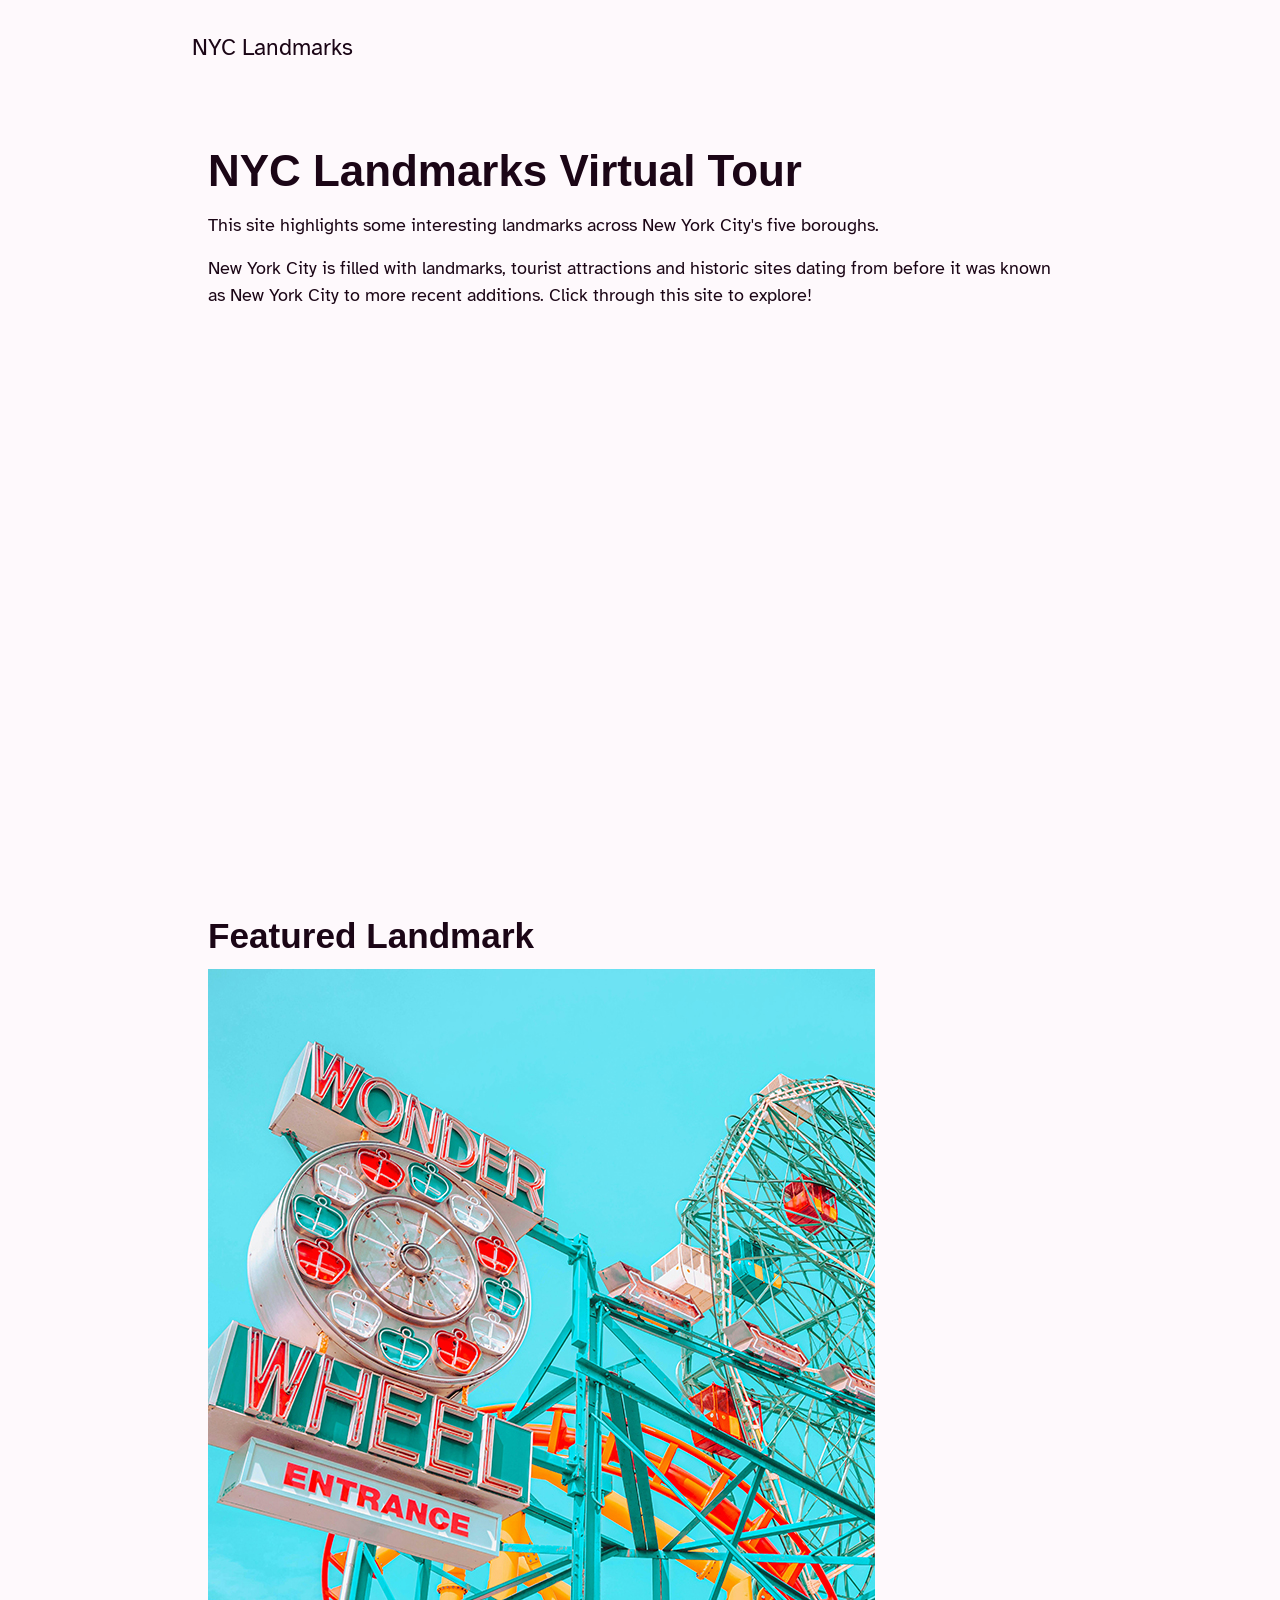
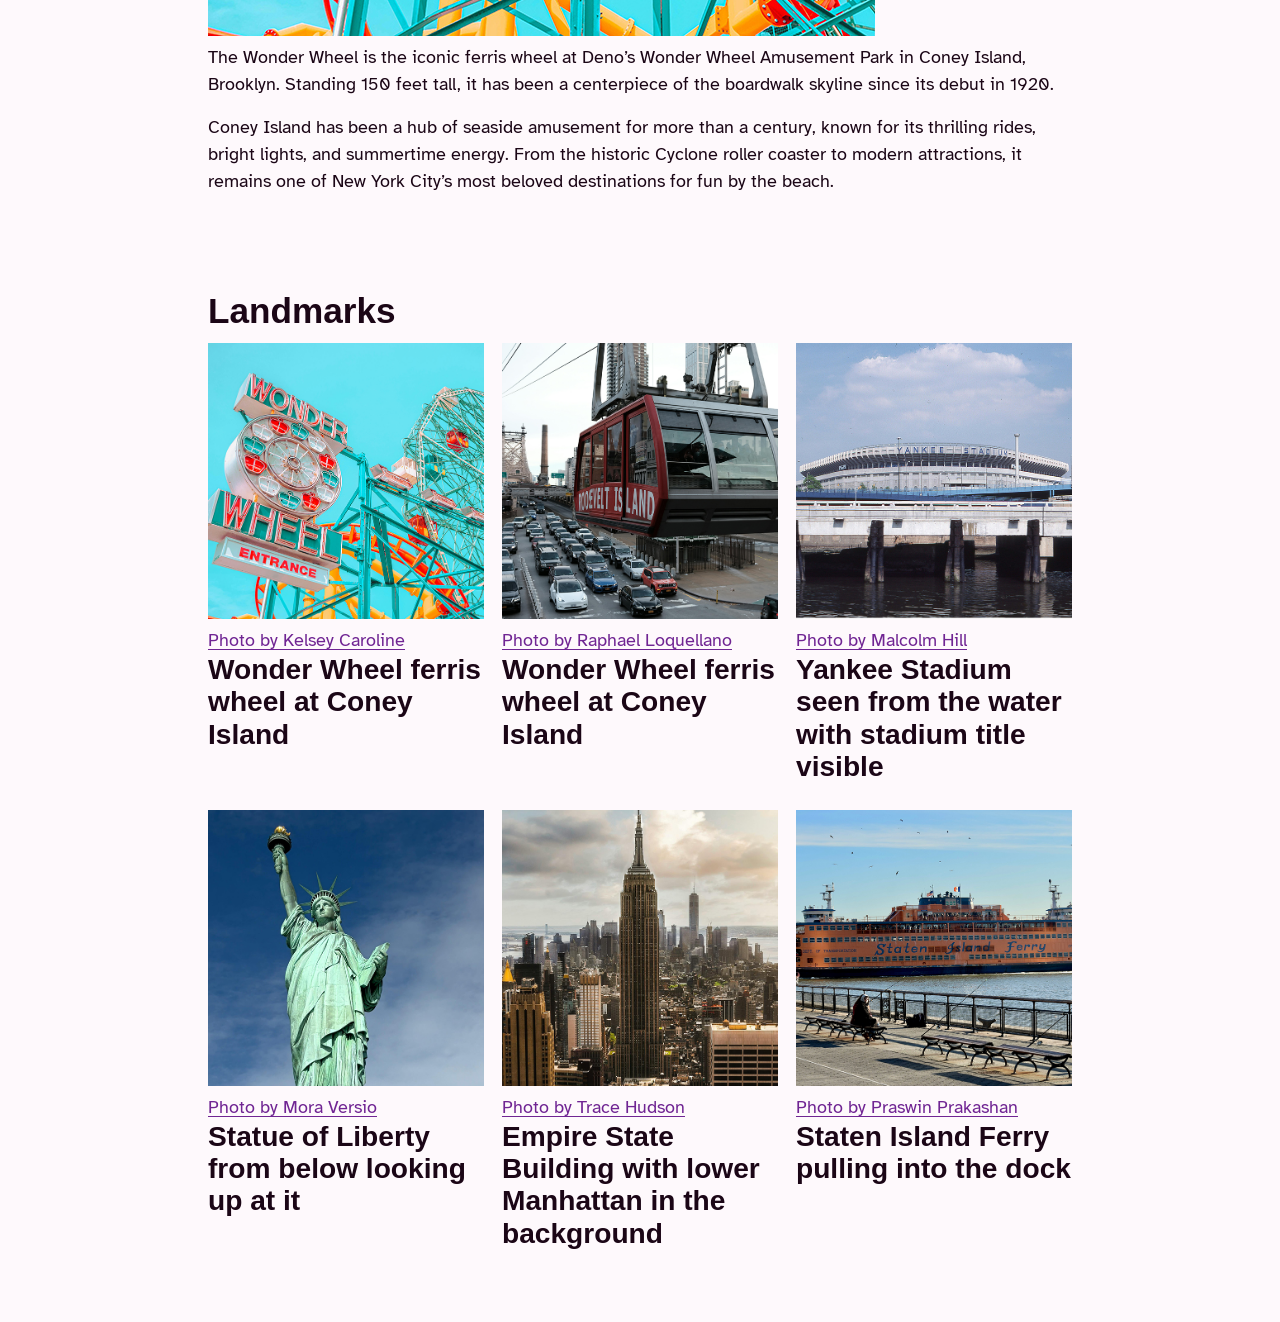
==== commit 3be1a1ca: "turmed grid images into cards" ====
--- a/index.html
+++ b/index.html
@@ -18,8 +18,9 @@
         <section>
             <h1>NYC Landmarks Virtual Tour</h1>
             <p class="intro">This site highlights some interesting landmarks across New York City's five boroughs.</p>
-            <p>New York City is filled with landmarks, tourist attractions and historic sites dating from before it was known as New York City to more recent additions. Click through this site to explore!</p>
-        
+            <p>New York City is filled with landmarks, tourist attractions and historic sites dating from before it was
+                known as New York City to more recent additions. Click through this site to explore!</p>
+
             <div class="videoWrapper ratio-16-9">
                 <iframe width="560" height="315" src="https://www.youtube.com/embed/8jrtg1jNnNs?si=I727Wo8IMQYbMWO5"
                     title="YouTube video player" frameborder="0"
@@ -42,58 +43,81 @@
                 <img src="images/square/pexels-kelsey-caroline-774981359-19122990.jpg"
                     alt="Wonder Wheel ferris wheel at Coney Island">
             </picture>
-            
-            <p>The Wonder Wheel is the iconic ferris wheel at Deno’s Wonder Wheel Amusement Park in Coney Island, Brooklyn. Standing 150 feet tall, it has been a centerpiece of the boardwalk skyline since its debut in 1920.</p>
-            
-            <p>Coney Island has been a hub of seaside amusement for more than a century, known for its thrilling rides, bright lights, and summertime energy. From the historic Cyclone roller coaster to modern attractions, it remains one of New York City’s most beloved destinations for fun by the beach.</p>
+
+            <p>The Wonder Wheel is the iconic ferris wheel at Deno’s Wonder Wheel Amusement Park in Coney Island,
+                Brooklyn. Standing 150 feet tall, it has been a centerpiece of the boardwalk skyline since its debut in
+                1920.</p>
+
+            <p>Coney Island has been a hub of seaside amusement for more than a century, known for its thrilling rides,
+                bright lights, and summertime energy. From the historic Cyclone roller coaster to modern attractions, it
+                remains one of New York City’s most beloved destinations for fun by the beach.</p>
         </section>
 
         <section class="landmarks">
             <h2>Landmarks</h2>
             <div class="landmarks-grid">
-                <figure>
-                    <img src="images/square/pexels-kelsey-caroline-774981359-19122990.jpg"
-                        alt="Wonder Wheel ferris wheel at Coney Island">
-                    <figcaption><a href="https://www.pexels.com/photo/ferris-wheel-in-amusement-park-19122990/">Photo by
-                            Kelsey Caroline</a></figcaption>
-                </figure>
+                <div class="landmark">
+                    <figure>
+                        <img src="images/square/pexels-kelsey-caroline-774981359-19122990.jpg"
+                            alt="Wonder Wheel ferris wheel at Coney Island">
+                        <figcaption class="text-caption">
+                            <a href="https://www.pexels.com/photo/ferris-wheel-in-amusement-park-19122990/">Photo by
+                                Kelsey Caroline</a>
+                        </figcaption>
+                    </figure>
+                    <h3>Wonder Wheel ferris wheel at Coney Island</h3>
+                </div>
 
-                <figure>
-                    <img src="images/square/pexels-loquellano-12404963.jpg"
-                        alt="Roosevelt Island Tramway leaving Manhattan">
-                    <figcaption><a href="https://www.pexels.com/photo/cable-car-above-city-street-12404963/">Photo by
-                            Raphael Loquellano</a></figcaption>
-                </figure>
+                <div class="landmark">
+                    <figure>
+                        <img src="images/square/pexels-loquellano-12404963.jpg"
+                            alt="Roosevelt Island Tramway leaving Manhattan">
+                        <figcaption><a href="https://www.pexels.com/photo/cable-car-above-city-street-12404963/">Photo
+                                by
+                                Raphael Loquellano</a></figcaption>
+                    </figure>
+                    <h3>Wonder Wheel ferris wheel at Coney Island</h3>
+                </div>
 
-                <figure>
-                    <img src="images/square/pexels-malcolmhill-12360516.jpg"
-                        alt="Yankee Stadium seen from the water with stadium title visible.">
-                    <figcaption><a href="https://www.pexels.com/photo/yankee-stadium-under-the-blue-sky-12360516/">Photo
-                            by Malcolm Hill</a></figcaption>
-                </figure>
-
-                <figure>
-                    <img src="images/square/pexels-mora-versio-2150673251-34091093.jpg"
-                        alt="Statue of Liberty from below looking up at it">
-                    <figcaption><a
-                            href="https://www.pexels.com/photo/statue-of-liberty-in-new-york-city-usa-34091093/">Photo
-                            by Mora Versio</a></figcaption>
-                </figure>
-
-                <figure>
-                    <img src="images/square/pexels-tracehudson-2424391.jpg"
-                        alt="Empire State Building with lower Manhattan in the background">
-                    <figcaption><a href="https://www.pexels.com/photo/empire-state-building-2424391/">Photo by Trace
-                            Hudson</a></figcaption>
-                </figure>
-
-                <figure>
-                    <img src="images/square/praswin-prakashan-YOCN1a1m_dg-unsplash.jpg"
-                        alt="Staten Island Ferry pulling into the dock">
-                    <figcaption><a
-                            href="https://unsplash.com/photos/a-large-ferry-boat-in-a-body-of-water-YOCN1a1m_dg">Photo
-                            by Praswin Prakashan</a></figcaption>
-                </figure>
+                <div class="landmark">
+                    <figure>
+                        <img src="images/square/pexels-malcolmhill-12360516.jpg"
+                            alt="Yankee Stadium seen from the water with stadium title visible.">
+                        <figcaption><a
+                                href="https://www.pexels.com/photo/yankee-stadium-under-the-blue-sky-12360516/">Photo
+                                by Malcolm Hill</a></figcaption>
+                    </figure>
+                    <h3>Yankee Stadium seen from the water with stadium title visible</h3>
+                </div>
+                <div class="landmark">
+                    <figure>
+                        <img src="images/square/pexels-mora-versio-2150673251-34091093.jpg"
+                            alt="Statue of Liberty from below looking up at it">
+                        <figcaption><a
+                                href="https://www.pexels.com/photo/statue-of-liberty-in-new-york-city-usa-34091093/">Photo
+                                by Mora Versio</a></figcaption>
+                    </figure>
+                    <h3>Statue of Liberty from below looking up at it</h3>
+                </div>
+                <div class="landmark">
+                    <figure>
+                        <img src="images/square/pexels-tracehudson-2424391.jpg"
+                            alt="Empire State Building with lower Manhattan in the background">
+                        <figcaption><a href="https://www.pexels.com/photo/empire-state-building-2424391/">Photo by Trace
+                                Hudson</a></figcaption>
+                    </figure>
+                    <h3>Empire State Building with lower Manhattan in the background</h3>
+                </div>
+                <div class="landmark">
+                    <figure>
+                        <img src="images/square/praswin-prakashan-YOCN1a1m_dg-unsplash.jpg"
+                            alt="Staten Island Ferry pulling into the dock">
+                        <figcaption><a
+                                href="https://unsplash.com/photos/a-large-ferry-boat-in-a-body-of-water-YOCN1a1m_dg">Photo
+                                by Praswin Prakashan</a></figcaption>
+                    </figure>
+                    <h3>Staten Island Ferry pulling into the dock</h3>
+                </div>
 
             </div>
         </section>
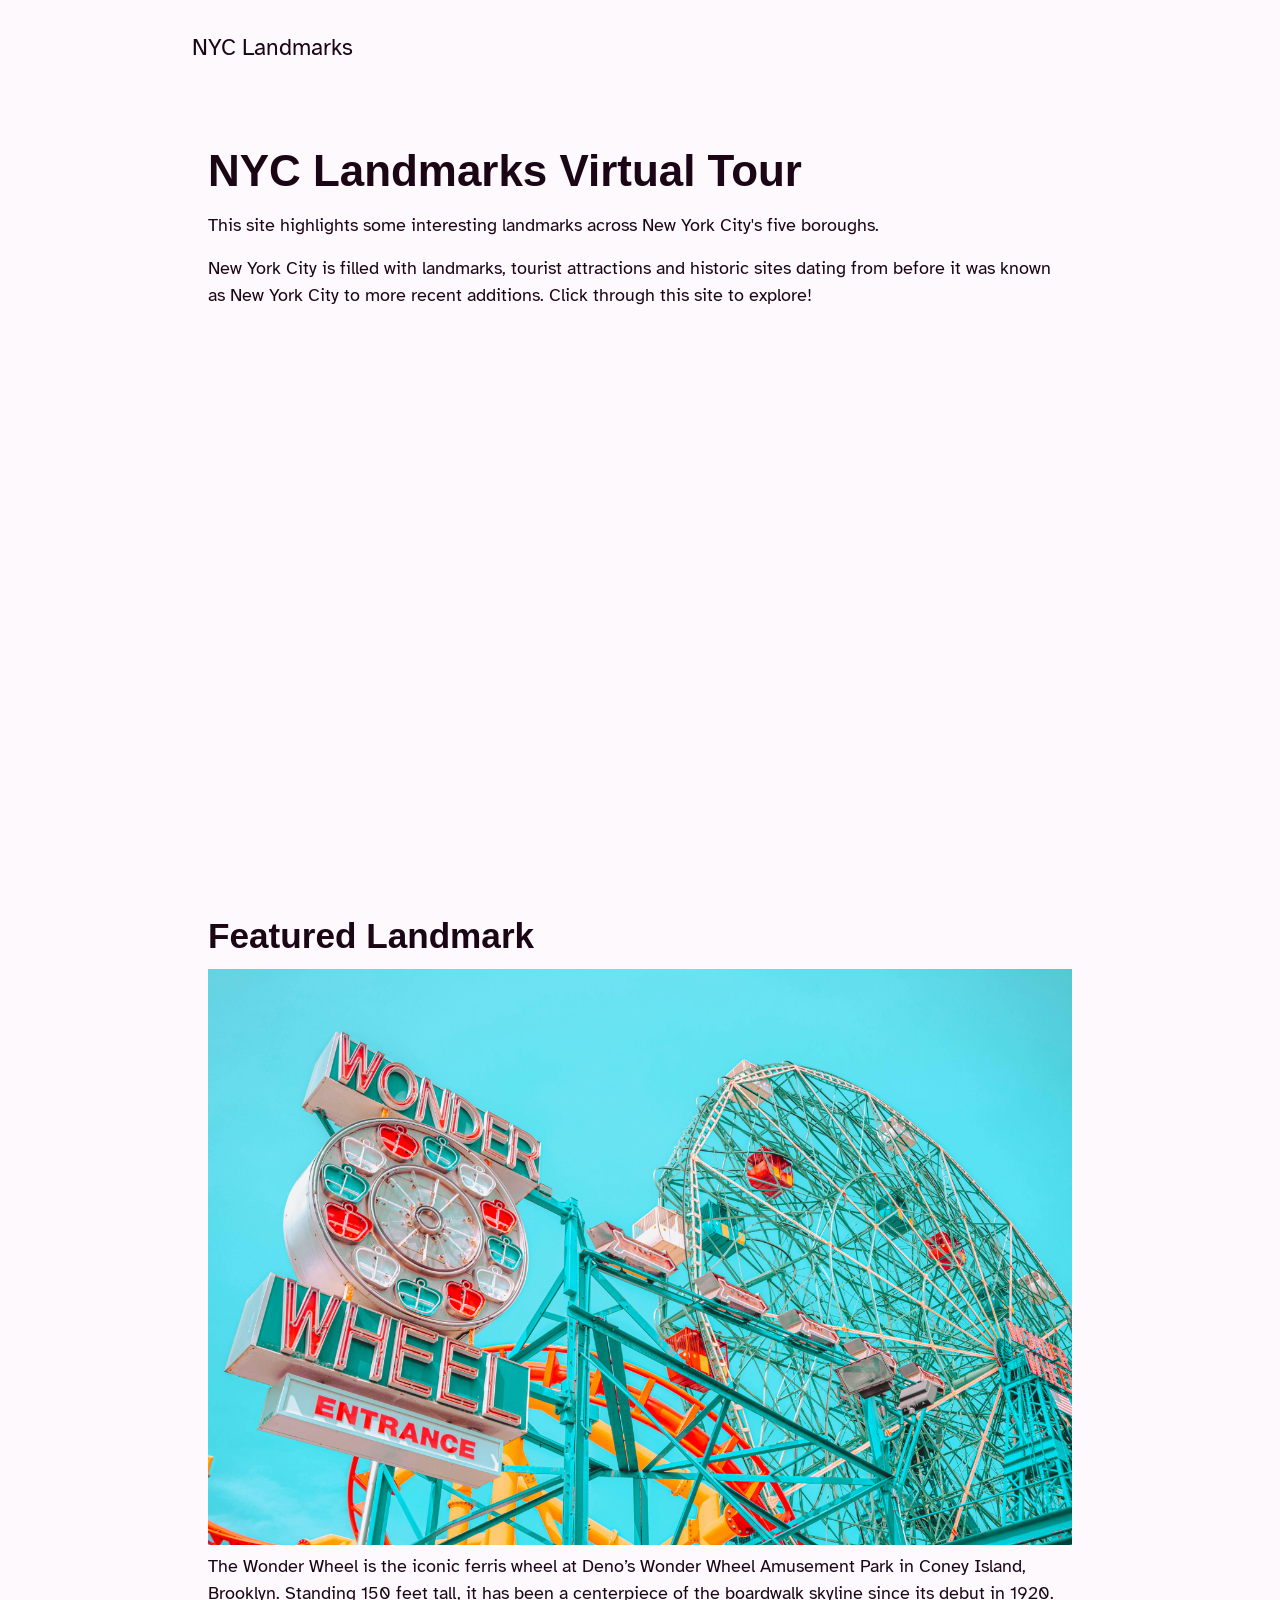
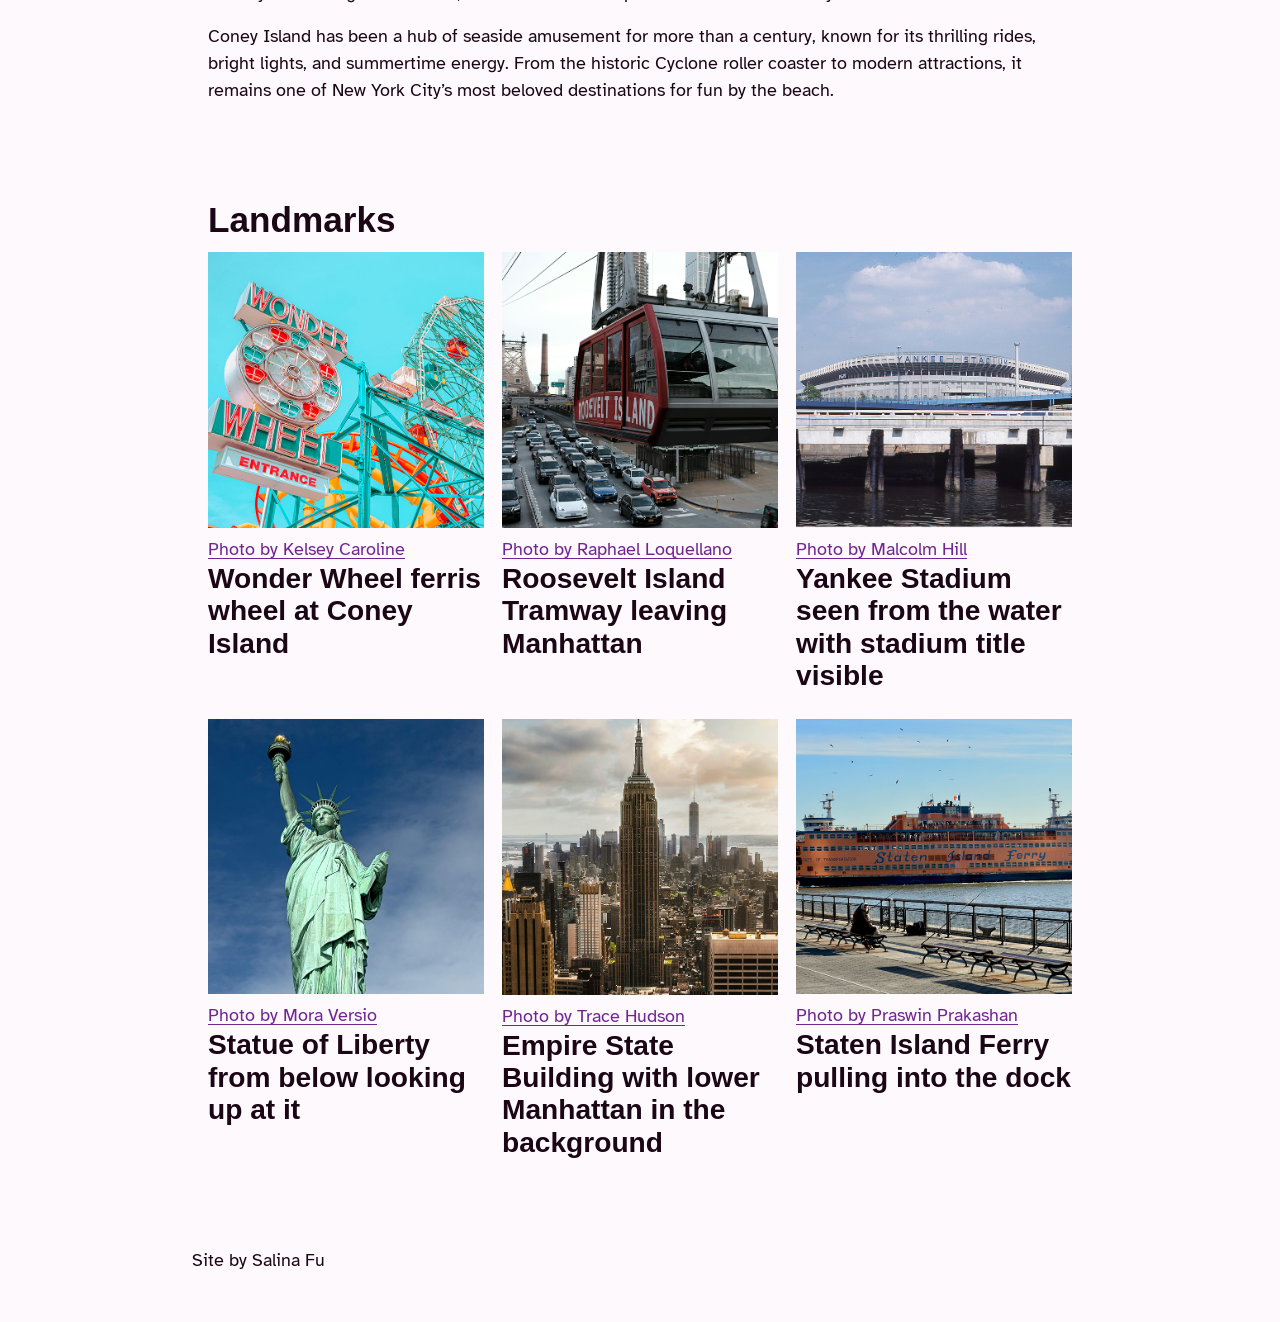
==== commit a779b45d: "added classes to sections" ====
--- a/index.html
+++ b/index.html
@@ -15,13 +15,13 @@
     </header>
 
     <main>
-        <section>
+        <section class="introduction">
             <h1>NYC Landmarks Virtual Tour</h1>
             <p class="intro">This site highlights some interesting landmarks across New York City's five boroughs.</p>
             <p>New York City is filled with landmarks, tourist attractions and historic sites dating from before it was
                 known as New York City to more recent additions. Click through this site to explore!</p>
 
-            <div class="videoWrapper ratio-16-9">
+            <div class="videoWrapper ratio-16-9 intro-video">
                 <iframe width="560" height="315" src="https://www.youtube.com/embed/8jrtg1jNnNs?si=I727Wo8IMQYbMWO5"
                     title="YouTube video player" frameborder="0"
                     allow="accelerometer; autoplay; clipboard-write; encrypted-media; gyroscope; picture-in-picture; web-share"
@@ -29,7 +29,7 @@
             </div>
         </section>
 
-        <section class="featured-image">
+        <section class="featured-landmark">
             <!-- Featured image using <picture> -->
             <h2>Featured Landmark</h2>
             <picture>
@@ -76,7 +76,7 @@
                                 by
                                 Raphael Loquellano</a></figcaption>
                     </figure>
-                    <h3>Wonder Wheel ferris wheel at Coney Island</h3>
+                    <h3>Roosevelt Island Tramway leaving Manhattan</h3>
                 </div>
 
                 <div class="landmark">
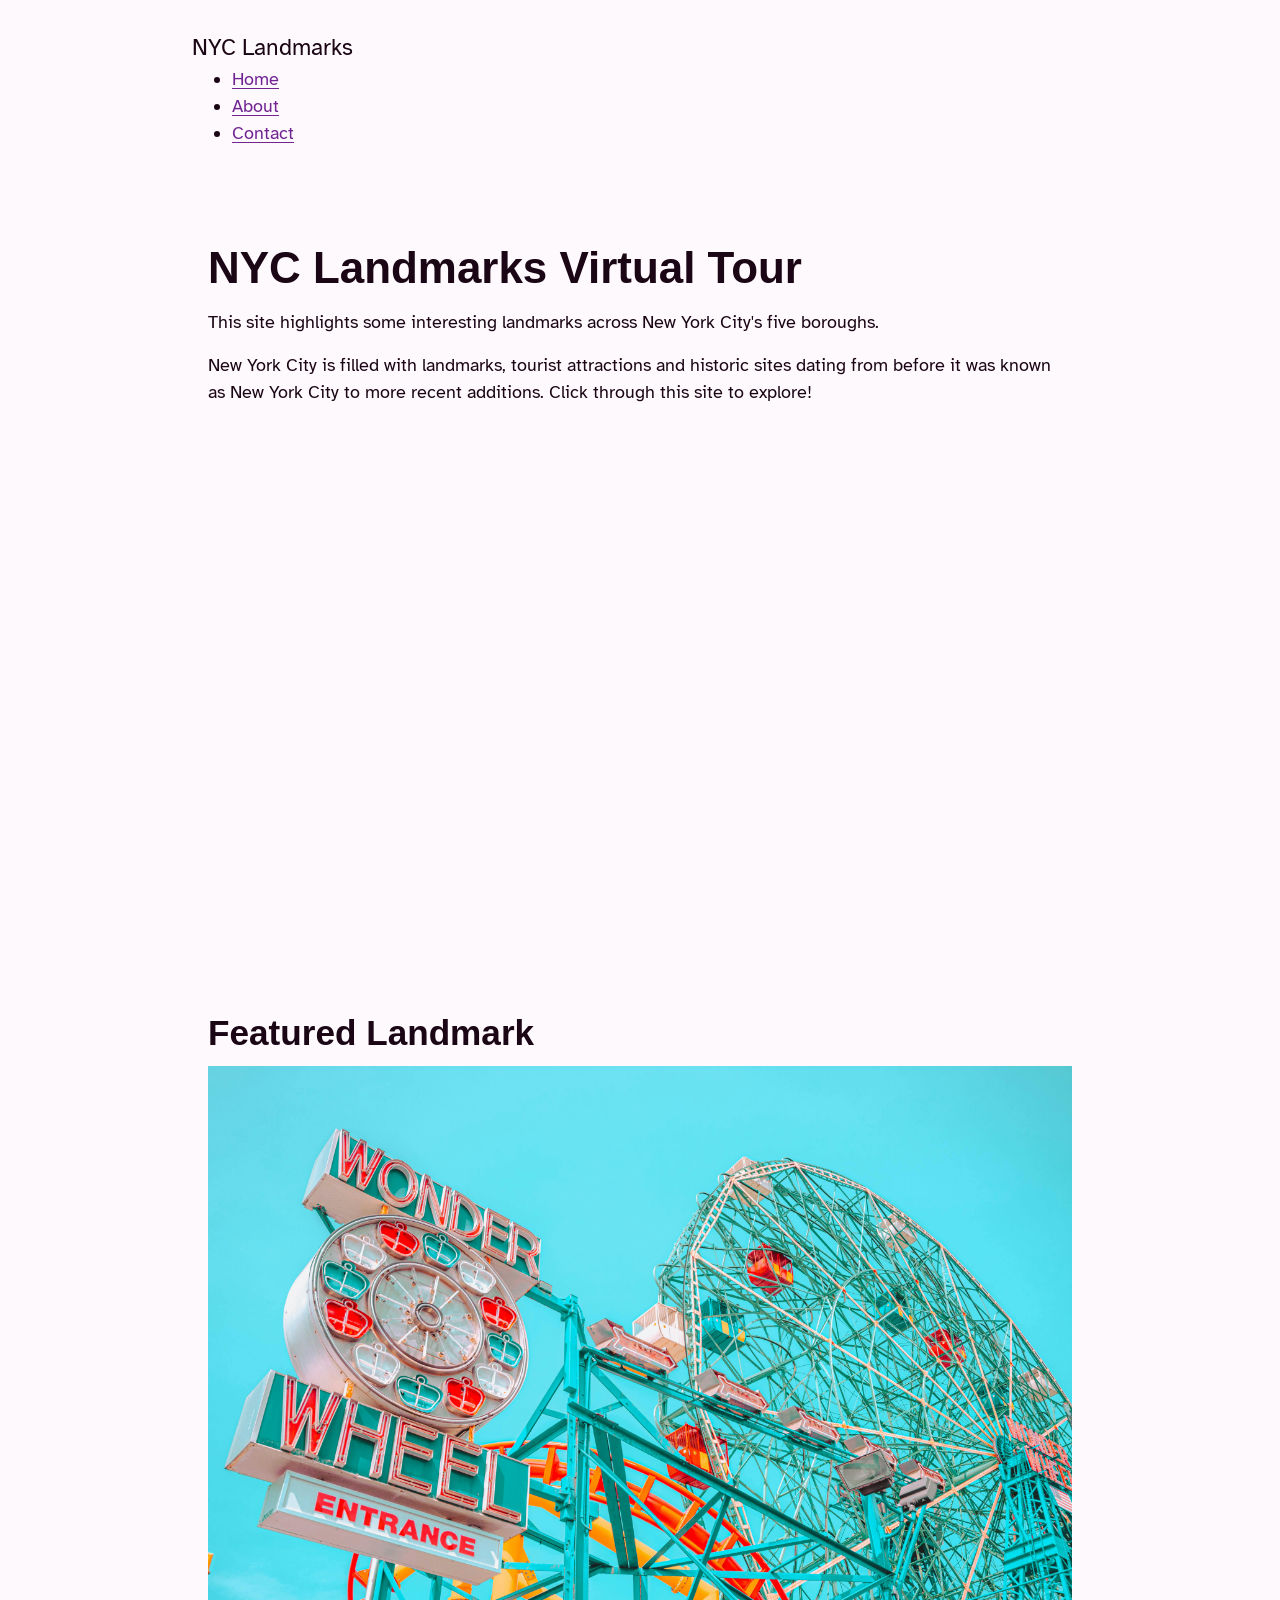
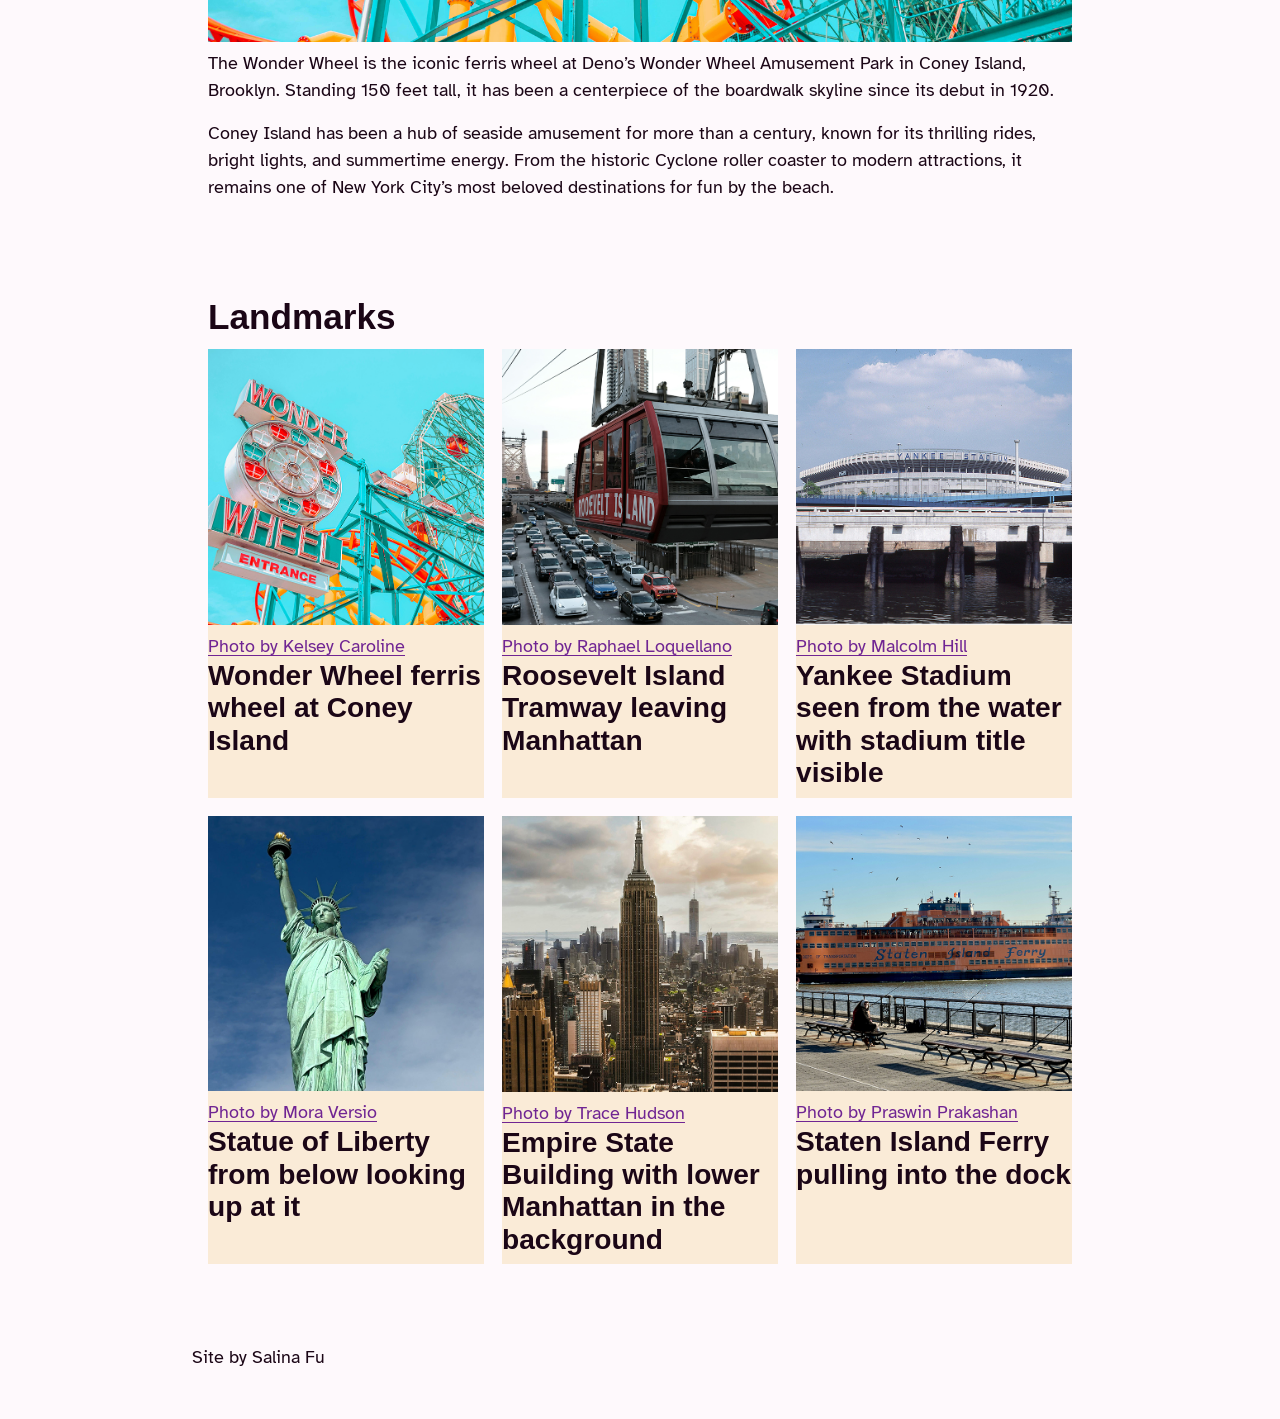
==== commit 4d083bc7: "added nav bar and classes" ====
--- a/index.html
+++ b/index.html
@@ -6,12 +6,18 @@
     <meta name="viewport" content="width=device-width, initial-scale=1.0">
     <link rel="stylesheet" href="tokens.css">
     <link rel="stylesheet" href="style.css">
-    <title>Document</title>
+    <title>NYC Landmarks</title>
 </head>
 
 <body>
     <header>
         <div class="site-title">NYC Landmarks</div>
+
+        <ul class="nav">
+            <li class="navlink"><a href="index.html">Home</a></li>
+            <li class="navlink"><a href="#">About</a></li>
+            <li class="navlink"><a href="#">Contact</a></li>
+        </ul>
     </header>
 
     <main>
--- a/style.css
+++ b/style.css
@@ -1,28 +1,39 @@
-
 /* basic responsive image css */
-img, video{
-  max-width: 100%;
-  height: auto;
+img,
+video {
+	max-width: 100%;
+	height: auto;
 }
 
-.landmarks-grid{
-  display: grid;
-  grid-gap: 1rem;
-  grid-template-columns: repeat(auto-fit, minmax(250px, 1fr));
+h3 {
 }
 
-figure{ margin:0;}
+.landmarks-grid {
+	display: grid;
+	grid-gap: 1rem;
+	grid-template-columns: repeat(auto-fit, minmax(250px, 1fr));
+}
+
+.landmark {
+	background-color: antiquewhite;
+	font: var(--primary-text);
+}
+
+figure {
+	margin: 0;
+}
 
 .videoWrapper {
 	position: relative;
 	padding-top: 25px;
 	height: 0;
-  clear:both;
+	clear: both;
 }
 
 /* 16:9 aspect ratio wrapper */
-.videoWrapper.ratio-16-9{
-    padding-bottom: 56.25%; /* 9 ÷ 16 = .5625 which is 56.25% */
+.videoWrapper.ratio-16-9 {
+	padding-bottom: 56.25%;
+	/* 9 ÷ 16 = .5625 which is 56.25% */
 }
 
 .videoWrapper iframe {
@@ -31,5 +42,4 @@
 	left: 0;
 	width: 100%;
 	height: 100%;
-}
-
+}
